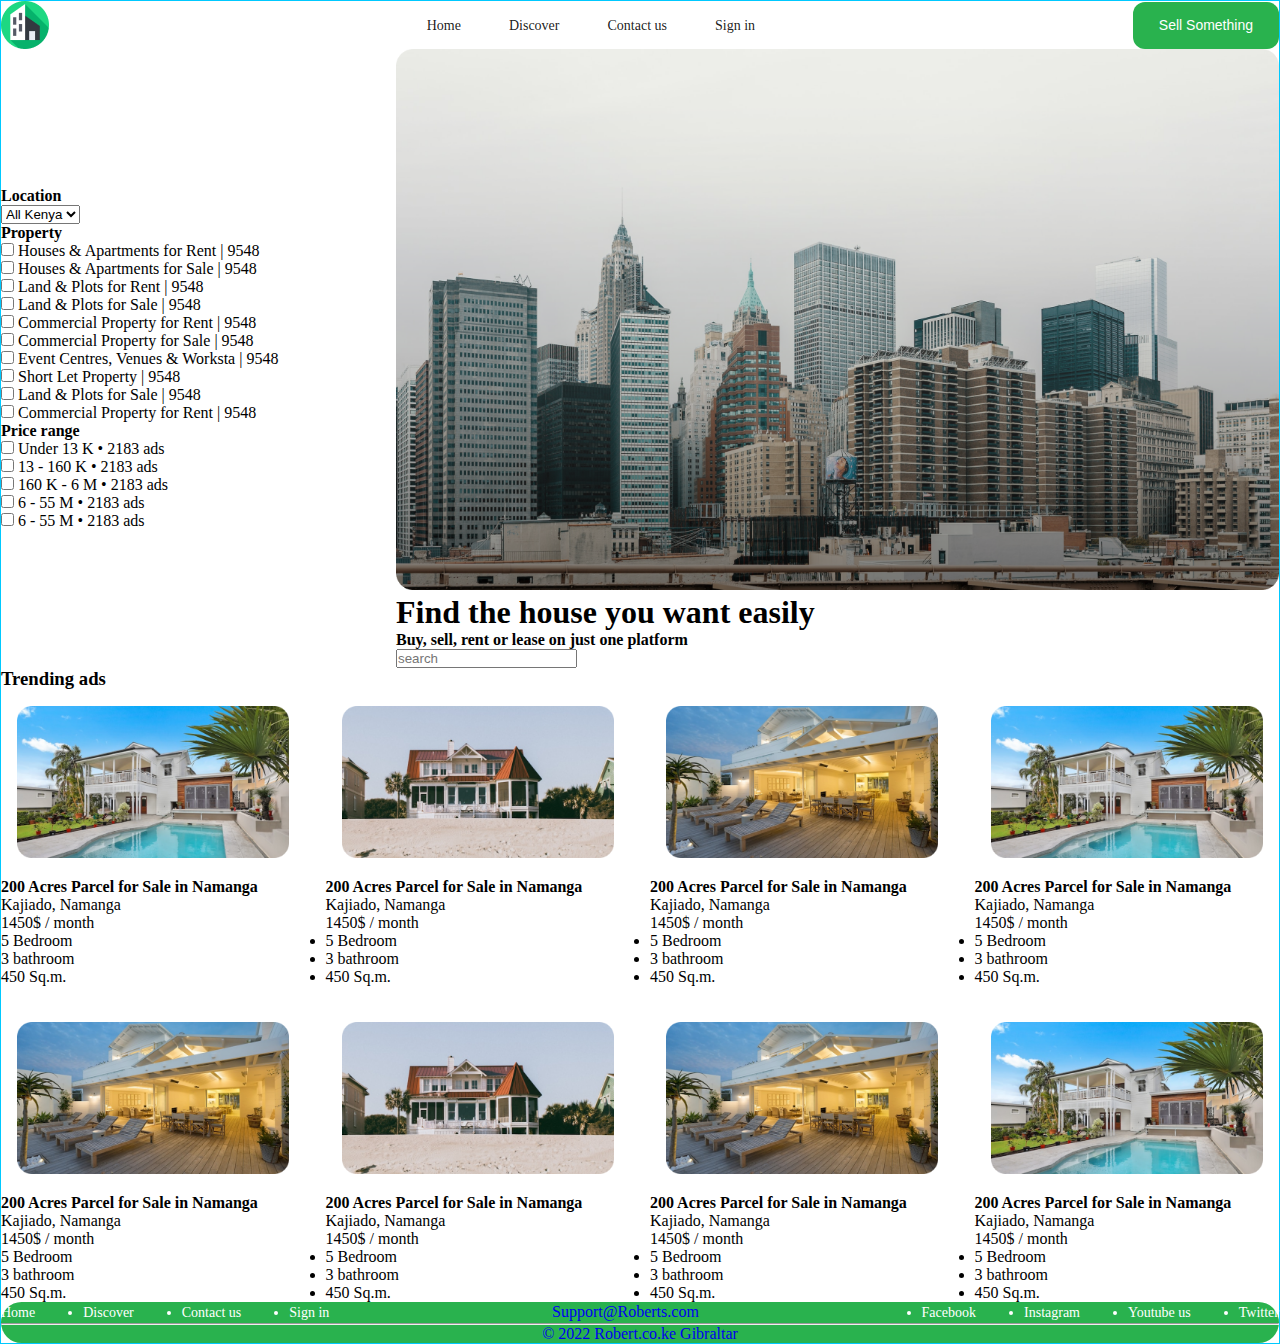
==== index.html @ 29a5bf80 "add footer css styles" ====
<!DOCTYPE html>
<html>
<head>
	<meta charset="utf-8">
	<meta name="viewport" content="width=device-width, initial-scale=1">
	<title> Exam1 </title>
	<link rel="stylesheet" type="text/css" href="assets/css/style.css">
</head>



<body>
	<div class="container">


		<div class="north">
			<header class="head">
				<div class="carlson">
					<img src="assets/images/apartment (1) 1.png" alt="hs logo">
					<nav>
						<ul class="navbar-ul">
							<li>Home</li>
							<li>Discover</li>
							<li>Contact us</li>
							<li>Sign in</li>
						</ul>
					</nav>
					<button type="submit">Sell Something</button>
				</div>				
			</header>
		</div>


		<section class="sector">
			<div class="western">
				<form class="form-elements">
					<div>
						<h4>Location</h4>
						<div class="form-row select">
							<select name="Kenya" id="user-Kenya">
								<option value="0" selected disabled>All Kenya</option>
							</select>
						</div>
					</div>
					<div>
						<h4>Property</h4>
						<div class="form-row radio">
							<div>
								<input type="checkbox" id="terms" name="terms"/>
								<label for="terms">Houses & Apartments for Rent | 9548 </label>
							</div>
							<div>
								<input type="checkbox" id="terms" name="terms"/>
								<label for="terms">Houses & Apartments for Sale | 9548 </label>
							</div>
							<div>
								<input type="checkbox" id="terms" name="terms"/>
								<label for="terms">Land & Plots for Rent | 9548 </label>
							</div>
							<div>
								<input type="checkbox" id="terms" name="terms"/>
								<label for="terms">Land & Plots for Sale | 9548 </label>
							</div>
							<div>
								<input type="checkbox" id="terms" name="terms"/>
								<label for="terms">Commercial Property for Rent | 9548 </label>
							</div>
							<div>
								<input type="checkbox" id="terms" name="terms"/>
								<label for="terms">Commercial Property for Sale | 9548 </label>
							</div>
							<div>
								<input type="checkbox" id="terms" name="terms"/>
								<label for="terms">Event Centres, Venues & Worksta | 9548 </label>
							</div>
							<div>
								<input type="checkbox" id="terms" name="terms"/>
								<label for="terms">Short Let Property | 9548 </label>
							</div>
							<div>
								<input type="checkbox" id="terms" name="terms"/>
								<label for="terms">Land & Plots for Sale | 9548 </label>
							</div>
							<div>
								<input type="checkbox" id="terms" name="terms"/>
								<label for="terms">Commercial Property for Rent | 9548 </label>
							</div>
						</div>
					</div>

					<div>
						<h4>Price range</h4>
						<div class="form-row radio">
							<div>
								<input type="checkbox" id="conditions" name="conditions"/>
								<label for="conditions">Under 13 K • 2183 ads </label>
							</div>
							<div>
								<input type="checkbox" id="conditions" name="conditions"/>
								<label for="conditions">13 - 160 K • 2183 ads </label>
							</div>
							<div>
								<input type="checkbox" id="conditions" name="conditions"/>
								<label for="conditions">160 K - 6 M • 2183 ads </label>
							</div>
							<div>
								<input type="checkbox" id="conditions" name="conditions"/>
								<label for="conditions">6 - 55 M • 2183 ads </label>
							</div>
							<div>
								<input type="checkbox" id="conditions" name="conditions"/>
								<label for="conditions">6 - 55 M • 2183 ads </label>
							</div>
						</div>
					</div>
				</form>
			</div>
			<div class="eastern">
				<img src="assets/images/Rectangle 400.png" alt="city">
				<h1>Find the house you want easily</h1>
				<h4>Buy, sell, rent or lease on just one platform</h4>
				<div>
					<form class="form-search">
						<input type="search" id="query" name="q" placeholder="search">
					</form>
				</div>
			</div>
		</section>			


		
		<section class="sectorium">
			<div>
				<div>
					<h3>Trending ads</h3>
				</div>
				<div class="parent">
					<article>
						<img class="tora" src="assets/images/Rectangle 541.png" alt="pool">
						<h4>200 Acres Parcel for Sale in Namanga</h4>
						<p>Kajiado, Namanga</p>
						<p>1450$ / month</p>
						<div>
							<li>5 Bedroom</li>
							<li>3 bathroom</li>
							<li>450 Sq.m.</li>
						</div>
					</article>
					<article>
						<img class="tora" src="assets/images/Rectangle 425.png" alt="house">
						<h4>200 Acres Parcel for Sale in Namanga</h4>
						<p>Kajiado, Namanga</p>
						<p>1450$ / month</p>
						<div>
							<li>5 Bedroom</li>
							<li>3 bathroom</li>
							<li>450 Sq.m.</li>
						</div>
					</article>
					<article>
						<img class="tora" src="assets/images/Rectangle 431.png" alt="terrace">
						<h4>200 Acres Parcel for Sale in Namanga</h4>
						<p>Kajiado, Namanga</p>
						<p>1450$ / month</p>
						<div>
							<li>5 Bedroom</li>
							<li>3 bathroom</li>
							<li>450 Sq.m.</li>
						</div>
					</article>
					<article>
						<img class="tora" src="assets/images/Rectangle 541.png" alt="pool">
						<h4>200 Acres Parcel for Sale in Namanga</h4>
						<p>Kajiado, Namanga</p>
						<p>1450$ / month</p>
						<div>
							<li>5 Bedroom</li>
							<li>3 bathroom</li>
							<li>450 Sq.m.</li>
						</div>
					</article>
					<article>
						<img class="tora" src="assets/images/Rectangle 431.png" alt="terrace">
						<h4>200 Acres Parcel for Sale in Namanga</h4>
						<p>Kajiado, Namanga</p>
						<p>1450$ / month</p>
						<div>
							<li>5 Bedroom</li>
							<li>3 bathroom</li>
							<li>450 Sq.m.</li>
						</div>
					</article>
					<article>
						<img class="tora" src="assets/images/Rectangle 425.png" alt="house">
						<h4>200 Acres Parcel for Sale in Namanga</h4>
						<p>Kajiado, Namanga</p>
						<p>1450$ / month</p>
						<div>
							<li>5 Bedroom</li>
							<li>3 bathroom</li>
							<li>450 Sq.m.</li>
						</div>
					</article>
					<article>
						<img class="tora" src="assets/images/Rectangle 431.png" alt="terrace">
						<h4>200 Acres Parcel for Sale in Namanga</h4>
						<p>Kajiado, Namanga</p>
						<p>1450$ / month</p>
						<div>
							<li>5 Bedroom</li>
							<li>3 bathroom</li>
							<li>450 Sq.m.</li>
						</div>
					</article>
					<article>
						<img class="tora" src="assets/images/Rectangle 541.png" alt="pool">
						<h4>200 Acres Parcel for Sale in Namanga</h4>
						<p>Kajiado, Namanga</p>
						<p>1450$ / month</p>
						<div>
							<li>5 Bedroom</li>
							<li>3 bathroom</li>
							<li>450 Sq.m.</li>
						</div>
					</article>
				</div>
			</div>
		</section>			
		


		<footer class="foot">
			<div class="foot-top">
				<div class="south">
					<div>
						<nav class="navbar-end">
							<li>Home</li>
							<li>Discover</li>
							<li>Contact us</li>
							<li>Sign in</li>
						</nav>
					</div>
					<div>
						<a class="mail" href="mailto:someone@yoursite.com">Support@Roberts.com</a>
					</div>
					<div>
						<nav class="navbar-end">
							<li>Facebook</li>
							<li>Instagram</li>
							<li>Youtube us</li>
							<li>Twitter</li>
						</nav>
					</div>
				</div>
				<hr class="line">
				<div class="foot-end">
					<a class="mail" href="mailto:someone@yoursite.com">© 2022 Robert.co.ke Gibraltar</a>
				</div>
			</div>
		</footer>

		
	</div>
</body>

</html>
---- assets/css/style.css ----
*{
    margin: 0;
    padding: 0;
    box-sizing: border-box;
}

a {
    text-decoration: none;
}
ul {
    list-style: none;
}
img {
    max-width: 100%;
}


.container {
    display: flex;
    flex-wrap: wrap;
    margin: auto;
    max-width: 1920px;
    width: 100%;
    border: 1px solid #00C9FF ;
}
.north {
    max-width: 1642px;
    width: 100%;
    margin: auto;
}
.carlson {
    display: flex;
    justify-content: space-between;
    align-items: center;
}
.navbar-ul {
    display: flex;
    gap: 48px;
    color: #000000E5;
    align-items: center;
    font-size: 14px;
    letter-spacing: 0px;
    line-height: 21px;
}
button {
    background-color: #29B24E;;
    color: #FFFFFF;
    font-size: 14px;
    letter-spacing: 0px;
    line-height: 21px;
    padding-top:13px;
    padding-bottom: 13px;
    padding-left: 26px;
    padding-right: 26px;
    border-radius: 12px;
    border: none;
}


.sector {
    display: flex;
    max-width: 1642px;
    width: 100%;
    margin: auto;
}
.western {
    max-width: 395px;
    width: 100%;
    margin: auto;
}
.eastern {
    max-width: 1227px;
    width: 100%;
    margin: auto;
}


.sectorium {
    max-width: 1642px;
    width: 100%;
    margin: auto;
}
.parent {
    display: grid;
    grid-template-columns: 1fr 1fr 1fr 1fr;
    gap: 20px;
}
.tora {
    margin: auto;
    padding: 16px 16px;
}









.foot {
    max-width: 1920px;
    width: 100%;
    margin: auto;
    background-color: #29B24E;
    border-radius: 25px;
}
.foot-top {
    max-width: 1642px;
    width: 100%;
    margin: auto;
}
.south {
    display: flex;
    justify-content: space-between;
    align-items: center;
    max-width: 1642px;
    width: 100%;
}
.navbar-end {
    display: flex;
    gap: 48px;
    color: #FFFFFF;
    align-items: center;
    font-size: 14px;
    letter-spacing: 0px;
    line-height: 21px;
}
.line {
    align-items: center;
    max-width: 1642px;
    width: 100%;
}
.foot-end {
    display: flex;
    justify-content: center;
    align-items: center;
    max-width: 1642px;
    width: 100%;
}
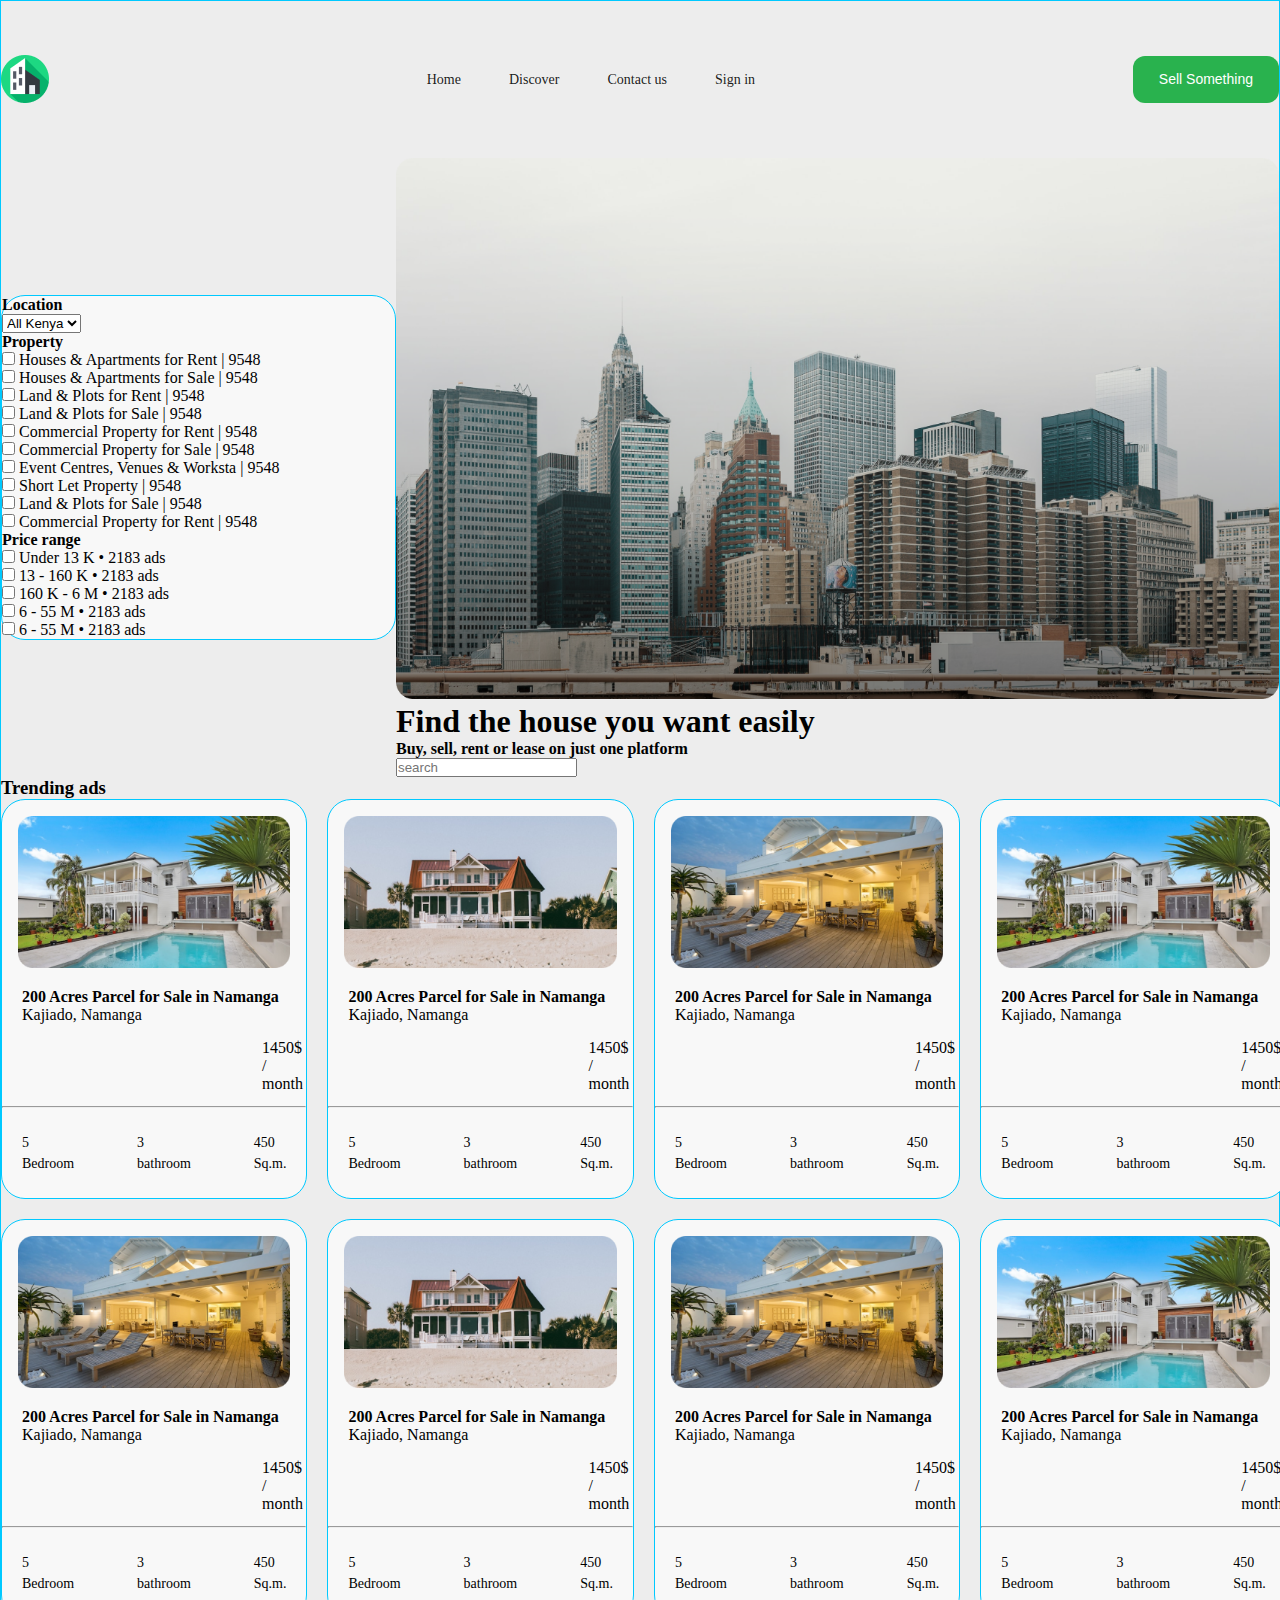
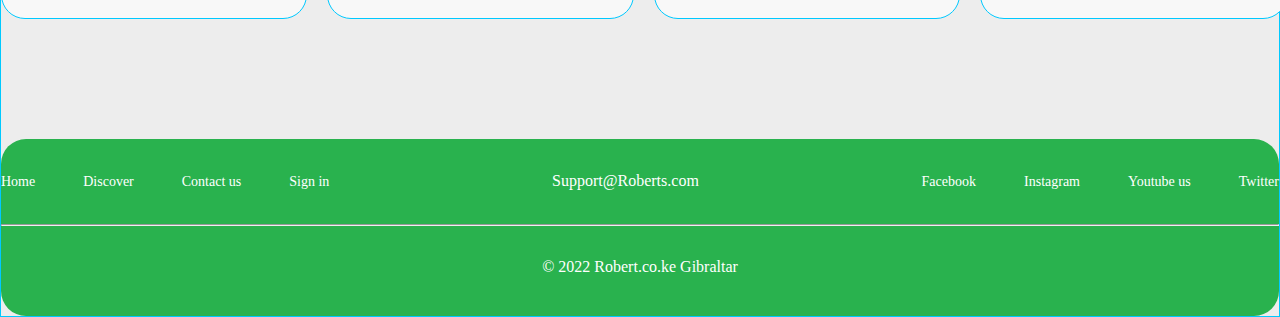
==== commit 2d8ee5fa: "add articles styles" ====
--- a/index.html
+++ b/index.html
@@ -135,92 +135,116 @@
 					<h3>Trending ads</h3>
 				</div>
 				<div class="parent">
-					<article>
+					<article class="stend">
 						<img class="tora" src="assets/images/Rectangle 541.png" alt="pool">
-						<h4>200 Acres Parcel for Sale in Namanga</h4>
-						<p>Kajiado, Namanga</p>
-						<p>1450$ / month</p>
-						<div>
-							<li>5 Bedroom</li>
-							<li>3 bathroom</li>
-							<li>450 Sq.m.</li>
-						</div>
-					</article>
-					<article>
+						<h4 class="ctnamanga">200 Acres Parcel for Sale in Namanga</h4>
+						<p class="ctKajiado">Kajiado, Namanga</p>
+						<p class="price">1450$ / month</p>
+						<hr>
+						<div class="lacon">
+							<ul class="describe">
+								<li>5 Bedroom</li>
+								<li>3 bathroom</li>
+								<li>450 Sq.m.</li>
+							</ul>
+						</div>
+					</article>
+					<article class="stend">
 						<img class="tora" src="assets/images/Rectangle 425.png" alt="house">
-						<h4>200 Acres Parcel for Sale in Namanga</h4>
-						<p>Kajiado, Namanga</p>
-						<p>1450$ / month</p>
-						<div>
-							<li>5 Bedroom</li>
-							<li>3 bathroom</li>
-							<li>450 Sq.m.</li>
-						</div>
-					</article>
-					<article>
+						<h4 class="ctnamanga">200 Acres Parcel for Sale in Namanga</h4>
+						<p class="ctKajiado">Kajiado, Namanga</p>
+						<p class="price">1450$ / month</p>
+						<hr>
+						<div class="lacon">
+							<ul class="describe">
+								<li>5 Bedroom</li>
+								<li>3 bathroom</li>
+								<li>450 Sq.m.</li>
+							</ul>
+						</div>
+					</article>
+					<article class="stend">
 						<img class="tora" src="assets/images/Rectangle 431.png" alt="terrace">
-						<h4>200 Acres Parcel for Sale in Namanga</h4>
-						<p>Kajiado, Namanga</p>
-						<p>1450$ / month</p>
-						<div>
-							<li>5 Bedroom</li>
-							<li>3 bathroom</li>
-							<li>450 Sq.m.</li>
-						</div>
-					</article>
-					<article>
+						<h4 class="ctnamanga">200 Acres Parcel for Sale in Namanga</h4>
+						<p class="ctKajiado">Kajiado, Namanga</p>
+						<p class="price">1450$ / month</p>
+						<hr>
+						<div class="lacon">
+							<ul class="describe">
+								<li>5 Bedroom</li>
+								<li>3 bathroom</li>
+								<li>450 Sq.m.</li>
+							</ul>
+						</div>
+					</article>
+					<article class="stend">
 						<img class="tora" src="assets/images/Rectangle 541.png" alt="pool">
-						<h4>200 Acres Parcel for Sale in Namanga</h4>
-						<p>Kajiado, Namanga</p>
-						<p>1450$ / month</p>
-						<div>
-							<li>5 Bedroom</li>
-							<li>3 bathroom</li>
-							<li>450 Sq.m.</li>
-						</div>
-					</article>
-					<article>
+						<h4 class="ctnamanga">200 Acres Parcel for Sale in Namanga</h4>
+						<p class="ctKajiado">Kajiado, Namanga</p>
+						<p class="price">1450$ / month</p>
+						<hr>
+						<div class="lacon">
+							<ul class="describe">
+								<li>5 Bedroom</li>
+								<li>3 bathroom</li>
+								<li>450 Sq.m.</li>
+							</ul>
+						</div>
+					</article>
+					<article class="stend">
 						<img class="tora" src="assets/images/Rectangle 431.png" alt="terrace">
-						<h4>200 Acres Parcel for Sale in Namanga</h4>
-						<p>Kajiado, Namanga</p>
-						<p>1450$ / month</p>
-						<div>
-							<li>5 Bedroom</li>
-							<li>3 bathroom</li>
-							<li>450 Sq.m.</li>
-						</div>
-					</article>
-					<article>
+						<h4 class="ctnamanga">200 Acres Parcel for Sale in Namanga</h4>
+						<p class="ctKajiado">Kajiado, Namanga</p>
+						<p class="price">1450$ / month</p>
+						<hr>
+						<div class="lacon">
+							<ul class="describe">
+								<li>5 Bedroom</li>
+								<li>3 bathroom</li>
+								<li>450 Sq.m.</li>
+							</ul>
+						</div>
+					</article>
+					<article class="stend">
 						<img class="tora" src="assets/images/Rectangle 425.png" alt="house">
-						<h4>200 Acres Parcel for Sale in Namanga</h4>
-						<p>Kajiado, Namanga</p>
-						<p>1450$ / month</p>
-						<div>
-							<li>5 Bedroom</li>
-							<li>3 bathroom</li>
-							<li>450 Sq.m.</li>
-						</div>
-					</article>
-					<article>
+						<h4 class="ctnamanga">200 Acres Parcel for Sale in Namanga</h4>
+						<p class="ctKajiado">Kajiado, Namanga</p>
+						<p class="price">1450$ / month</p>
+						<hr>
+						<div class="lacon">
+							<ul class="describe">
+								<li>5 Bedroom</li>
+								<li>3 bathroom</li>
+								<li>450 Sq.m.</li>
+							</ul>
+						</div>
+					</article>
+					<article class="stend">
 						<img class="tora" src="assets/images/Rectangle 431.png" alt="terrace">
-						<h4>200 Acres Parcel for Sale in Namanga</h4>
-						<p>Kajiado, Namanga</p>
-						<p>1450$ / month</p>
-						<div>
-							<li>5 Bedroom</li>
-							<li>3 bathroom</li>
-							<li>450 Sq.m.</li>
-						</div>
-					</article>
-					<article>
+						<h4 class="ctnamanga">200 Acres Parcel for Sale in Namanga</h4>
+						<p class="ctKajiado">Kajiado, Namanga</p>
+						<p class="price">1450$ / month</p>
+						<hr>
+						<div class="lacon">
+							<ul class="describe">
+								<li>5 Bedroom</li>
+								<li>3 bathroom</li>
+								<li>450 Sq.m.</li>
+							</ul>
+						</div>
+					</article>
+					<article class="stend">
 						<img class="tora" src="assets/images/Rectangle 541.png" alt="pool">
-						<h4>200 Acres Parcel for Sale in Namanga</h4>
-						<p>Kajiado, Namanga</p>
-						<p>1450$ / month</p>
-						<div>
-							<li>5 Bedroom</li>
-							<li>3 bathroom</li>
-							<li>450 Sq.m.</li>
+						<h4 class="ctnamanga">200 Acres Parcel for Sale in Namanga</h4>
+						<p class="ctKajiado">Kajiado, Namanga</p>
+						<p class="price">1450$ / month</p>
+						<hr>
+						<div class="lacon">
+							<ul class="describe">
+								<li>5 Bedroom</li>
+								<li>3 bathroom</li>
+								<li>450 Sq.m.</li>
+							</ul>
 						</div>
 					</article>
 				</div>
@@ -233,22 +257,26 @@
 			<div class="foot-top">
 				<div class="south">
 					<div>
-						<nav class="navbar-end">
-							<li>Home</li>
-							<li>Discover</li>
-							<li>Contact us</li>
-							<li>Sign in</li>
+						<nav>
+							<ul class="navbar-end">
+								<li>Home</li>
+								<li>Discover</li>
+								<li>Contact us</li>
+								<li>Sign in</li>
+							</ul>
 						</nav>
 					</div>
 					<div>
 						<a class="mail" href="mailto:someone@yoursite.com">Support@Roberts.com</a>
 					</div>
 					<div>
-						<nav class="navbar-end">
-							<li>Facebook</li>
-							<li>Instagram</li>
-							<li>Youtube us</li>
-							<li>Twitter</li>
+						<nav>
+							<ul class="navbar-end">
+								<li>Facebook</li>
+								<li>Instagram</li>
+								<li>Youtube us</li>
+								<li>Twitter</li>
+							</ul>
 						</nav>
 					</div>
 				</div>
--- a/assets/css/style.css
+++ b/assets/css/style.css
@@ -22,11 +22,14 @@
     max-width: 1920px;
     width: 100%;
     border: 1px solid #00C9FF ;
+    background-color: #C2C2C24D;
 }
 .north {
     max-width: 1642px;
     width: 100%;
     margin: auto;
+    margin-top: 54px;
+    margin-bottom: 55px;
 }
 .carlson {
     display: flex;
@@ -67,6 +70,9 @@
     max-width: 395px;
     width: 100%;
     margin: auto;
+    background-color: #F8F8F8;
+    border: 1px solid #00C9FF;
+    border-radius: 24px;
 }
 .eastern {
     max-width: 1227px;
@@ -80,6 +86,11 @@
     width: 100%;
     margin: auto;
 }
+.stend {
+    border: 1px solid #00C9FF ;
+    background-color: #F8F8F8;
+    border-radius: 24px;
+}
 .parent {
     display: grid;
     grid-template-columns: 1fr 1fr 1fr 1fr;
@@ -88,6 +99,34 @@
 .tora {
     margin: auto;
     padding: 16px 16px;
+}
+.ctnamanga {
+    margin-left: 20px;
+}
+.ctKajiado {
+    margin-left: 20px;
+}
+.price {
+    margin-top: 15px;
+    margin-bottom: 13px;
+    margin-left: 260px;    
+}
+.lacon {
+    max-width: 363px;
+    padding-right: 20px;
+    padding-left: 20px;
+    margin-top: 24px;
+    margin-bottom: 24px;
+}
+.describe {
+    display: flex;
+    gap: 63px;
+    color: #000000;
+    justify-content: space-between;
+    align-items: center;
+    font-size: 14px;
+    letter-spacing: 0px;
+    line-height: 21px;
 }
 
 
@@ -104,6 +143,7 @@
     margin: auto;
     background-color: #29B24E;
     border-radius: 25px;
+    margin-top: 120px;
 }
 .foot-top {
     max-width: 1642px;
@@ -116,6 +156,8 @@
     align-items: center;
     max-width: 1642px;
     width: 100%;
+    margin-top: 32px;
+    margin-bottom: 32px;
 }
 .navbar-end {
     display: flex;
@@ -137,4 +179,9 @@
     align-items: center;
     max-width: 1642px;
     width: 100%;
+    margin-top: 32px;
+    margin-bottom: 40px;
+}
+.mail {
+    color: #FFFFFF;
 }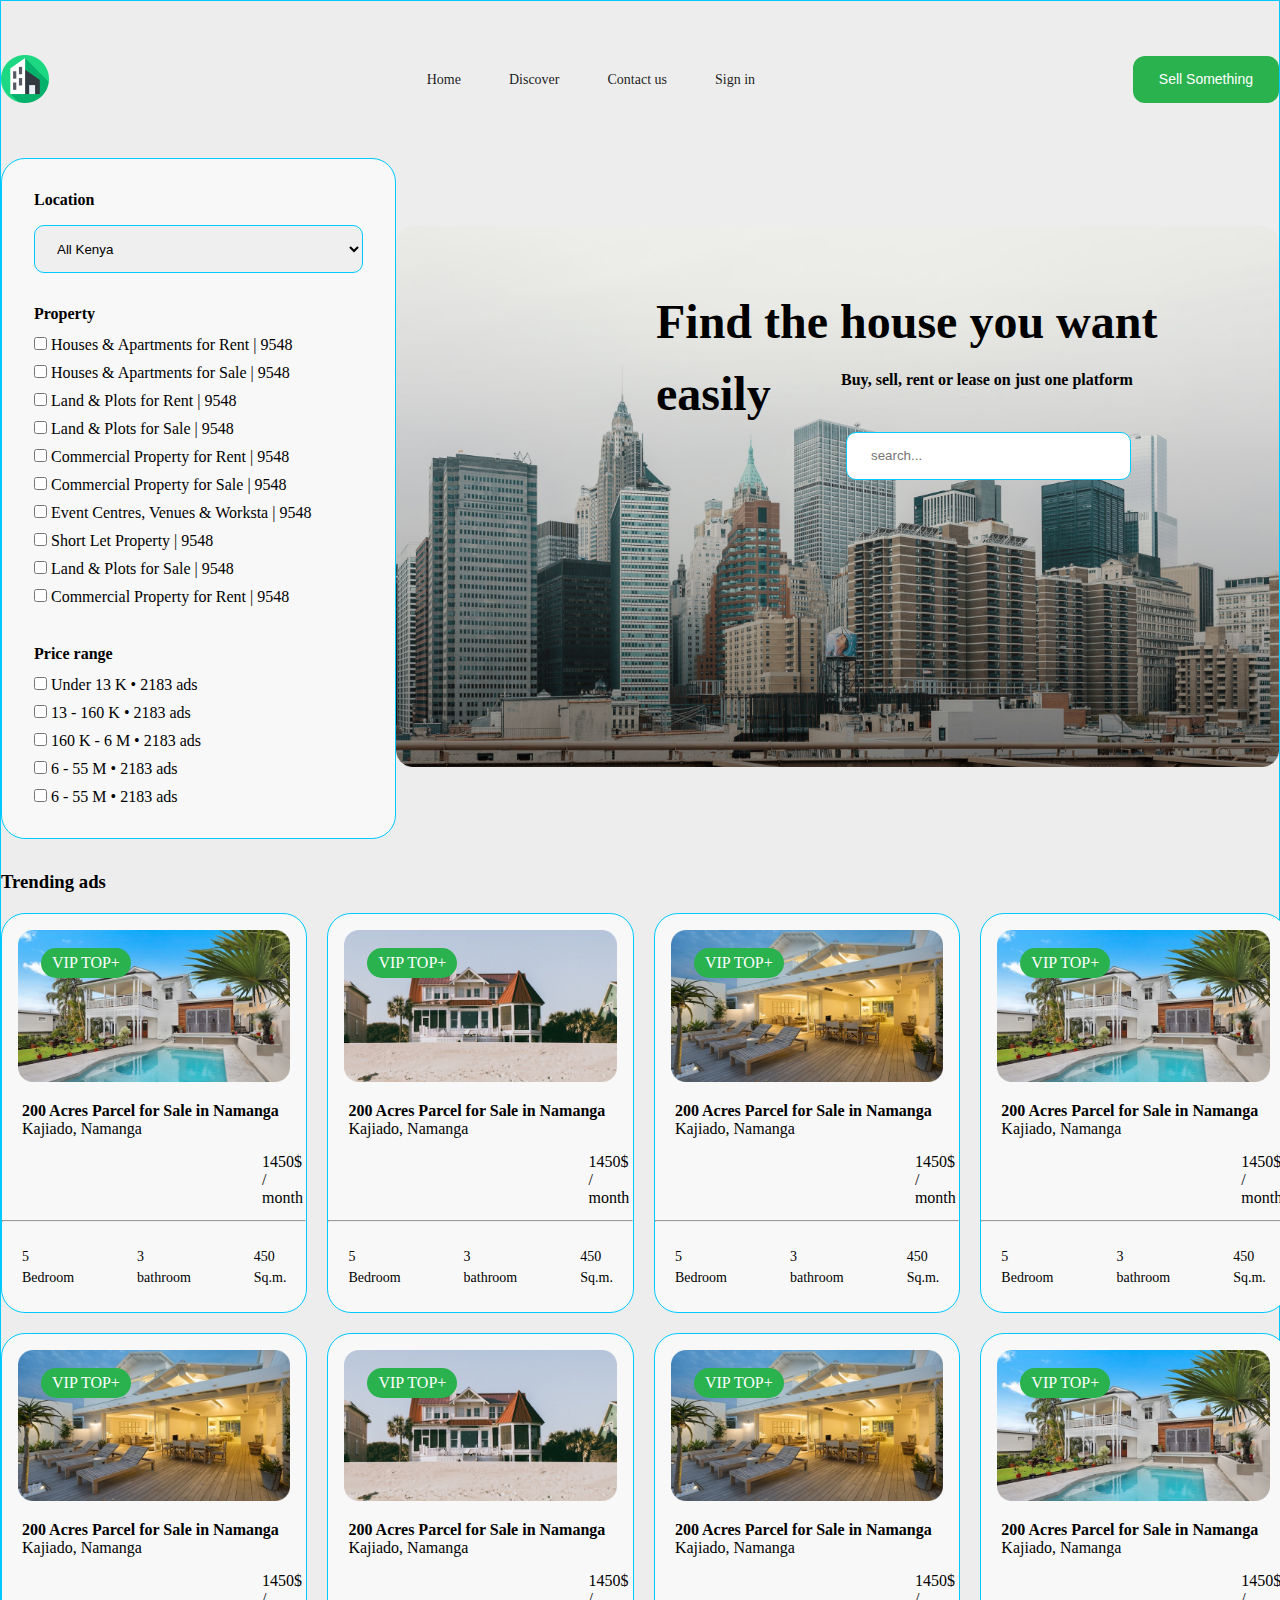
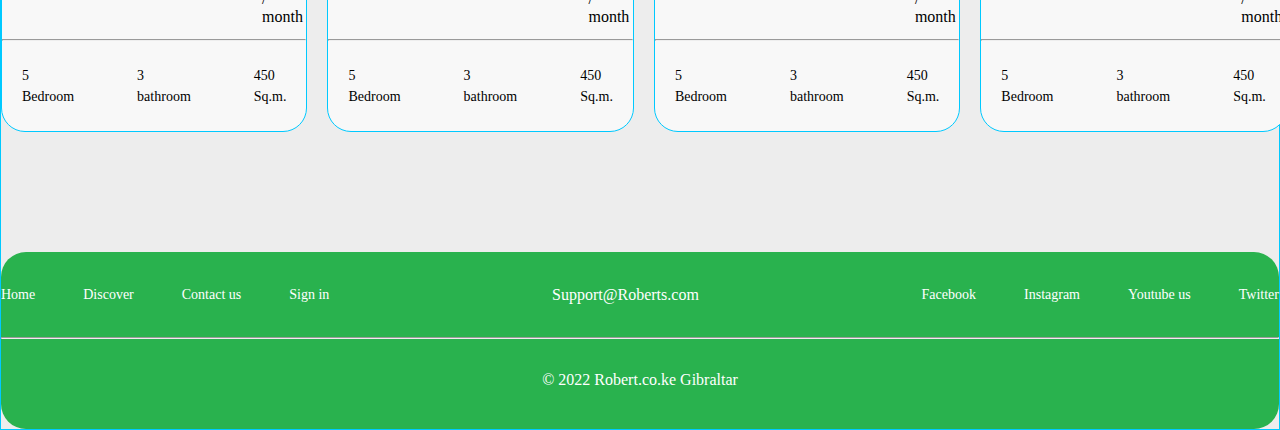
==== commit d4a16bcf: "add position relative and absolute styles in the sections" ====
--- a/index.html
+++ b/index.html
@@ -35,7 +35,7 @@
 			<div class="western">
 				<form class="form-elements">
 					<div>
-						<h4>Location</h4>
+						<h4 class="place">Location</h4>
 						<div class="form-row select">
 							<select name="Kenya" id="user-Kenya">
 								<option value="0" selected disabled>All Kenya</option>
@@ -43,7 +43,7 @@
 						</div>
 					</div>
 					<div>
-						<h4>Property</h4>
+						<h4 class="proper">Property</h4>
 						<div class="form-row radio">
 							<div>
 								<input type="checkbox" id="terms" name="terms"/>
@@ -89,7 +89,7 @@
 					</div>
 
 					<div>
-						<h4>Price range</h4>
+						<h4 class="prrange">Price range</h4>
 						<div class="form-row radio">
 							<div>
 								<input type="checkbox" id="conditions" name="conditions"/>
@@ -119,9 +119,9 @@
 				<img src="assets/images/Rectangle 400.png" alt="city">
 				<h1>Find the house you want easily</h1>
 				<h4>Buy, sell, rent or lease on just one platform</h4>
-				<div>
+				<div class="searcher">
 					<form class="form-search">
-						<input type="search" id="query" name="q" placeholder="search">
+						<input type="search" id="query" name="q" placeholder="search...">
 					</form>
 				</div>
 			</div>
@@ -132,7 +132,7 @@
 		<section class="sectorium">
 			<div>
 				<div>
-					<h3>Trending ads</h3>
+					<h3 class="trendiol">Trending ads</h3>
 				</div>
 				<div class="parent">
 					<article class="stend">
@@ -140,6 +140,7 @@
 						<h4 class="ctnamanga">200 Acres Parcel for Sale in Namanga</h4>
 						<p class="ctKajiado">Kajiado, Namanga</p>
 						<p class="price">1450$ / month</p>
+						<p class="vip">VIP TOP+</p>
 						<hr>
 						<div class="lacon">
 							<ul class="describe">
@@ -154,6 +155,7 @@
 						<h4 class="ctnamanga">200 Acres Parcel for Sale in Namanga</h4>
 						<p class="ctKajiado">Kajiado, Namanga</p>
 						<p class="price">1450$ / month</p>
+						<p class="vip">VIP TOP+</p>
 						<hr>
 						<div class="lacon">
 							<ul class="describe">
@@ -168,6 +170,7 @@
 						<h4 class="ctnamanga">200 Acres Parcel for Sale in Namanga</h4>
 						<p class="ctKajiado">Kajiado, Namanga</p>
 						<p class="price">1450$ / month</p>
+						<p class="vip">VIP TOP+</p>
 						<hr>
 						<div class="lacon">
 							<ul class="describe">
@@ -182,6 +185,7 @@
 						<h4 class="ctnamanga">200 Acres Parcel for Sale in Namanga</h4>
 						<p class="ctKajiado">Kajiado, Namanga</p>
 						<p class="price">1450$ / month</p>
+						<p class="vip">VIP TOP+</p>
 						<hr>
 						<div class="lacon">
 							<ul class="describe">
@@ -196,6 +200,7 @@
 						<h4 class="ctnamanga">200 Acres Parcel for Sale in Namanga</h4>
 						<p class="ctKajiado">Kajiado, Namanga</p>
 						<p class="price">1450$ / month</p>
+						<p class="vip">VIP TOP+</p>
 						<hr>
 						<div class="lacon">
 							<ul class="describe">
@@ -210,6 +215,7 @@
 						<h4 class="ctnamanga">200 Acres Parcel for Sale in Namanga</h4>
 						<p class="ctKajiado">Kajiado, Namanga</p>
 						<p class="price">1450$ / month</p>
+						<p class="vip">VIP TOP+</p>
 						<hr>
 						<div class="lacon">
 							<ul class="describe">
@@ -224,6 +230,7 @@
 						<h4 class="ctnamanga">200 Acres Parcel for Sale in Namanga</h4>
 						<p class="ctKajiado">Kajiado, Namanga</p>
 						<p class="price">1450$ / month</p>
+						<p class="vip">VIP TOP+</p>
 						<hr>
 						<div class="lacon">
 							<ul class="describe">
@@ -238,6 +245,7 @@
 						<h4 class="ctnamanga">200 Acres Parcel for Sale in Namanga</h4>
 						<p class="ctKajiado">Kajiado, Namanga</p>
 						<p class="price">1450$ / month</p>
+						<p class="vip">VIP TOP+</p>
 						<hr>
 						<div class="lacon">
 							<ul class="describe">
--- a/assets/css/style.css
+++ b/assets/css/style.css
@@ -73,23 +73,81 @@
     background-color: #F8F8F8;
     border: 1px solid #00C9FF;
     border-radius: 24px;
+    padding: 32px 32px;
+}
+.place {
+    margin-bottom: 16px;
+}
+.proper {
+    margin-bottom: 13px;
+}
+select {
+    max-width: 331px;
+    height: 48px;
+    border: 1px solid #00C9FF;
+    border-radius: 10px;
+    margin-bottom: 32px;
+    padding-left: 18px;
+}
+.form-row, .radio{
+    display: flex;
+    flex-direction: column;
+    gap: 10px;
+}
+.prrange {
+    margin-top: 39px;
+    margin-bottom: 13px;
 }
 .eastern {
     max-width: 1227px;
     width: 100%;
     margin: auto;
-}
-
+    position: relative;
+}
+.eastern h1 {
+    position: absolute;
+    top: 60px;
+    left: 260px;
+    font-size: 48px;
+    letter-spacing: 0px;
+    line-height: 72px;
+}
+.eastern h4 {
+    position: absolute;
+    top: 142px;
+    left: 445px;
+    font-size: 16px;
+    letter-spacing: 0px;
+    line-height: 24px;
+}
+.searcher {
+    position: absolute;
+    top: 206px;
+    left: 450px;
+    width: 285px;
+}
+.form-search input {
+    width: 100%;
+    height: 48px;
+    border: 1px solid #00C9FF;
+    border-radius: 10px;
+    padding-left: 24px;
+}
 
 .sectorium {
     max-width: 1642px;
     width: 100%;
     margin: auto;
+}
+.trendiol {
+    margin-top: 32px;
+    margin-bottom: 20px;
 }
 .stend {
     border: 1px solid #00C9FF ;
     background-color: #F8F8F8;
     border-radius: 24px;
+    position: relative;
 }
 .parent {
     display: grid;
@@ -128,6 +186,15 @@
     letter-spacing: 0px;
     line-height: 21px;
 }
+.vip {
+    background-color: #29B24E;
+    border-radius: 15px;
+    position: absolute;
+    color: #FFFFFF;
+    padding: 6px 11px;
+    top: 34px;
+    left: 39px;
+}
 
 
 
@@ -172,6 +239,7 @@
     align-items: center;
     max-width: 1642px;
     width: 100%;
+    color: #D0D0D0;
 }
 .foot-end {
     display: flex;
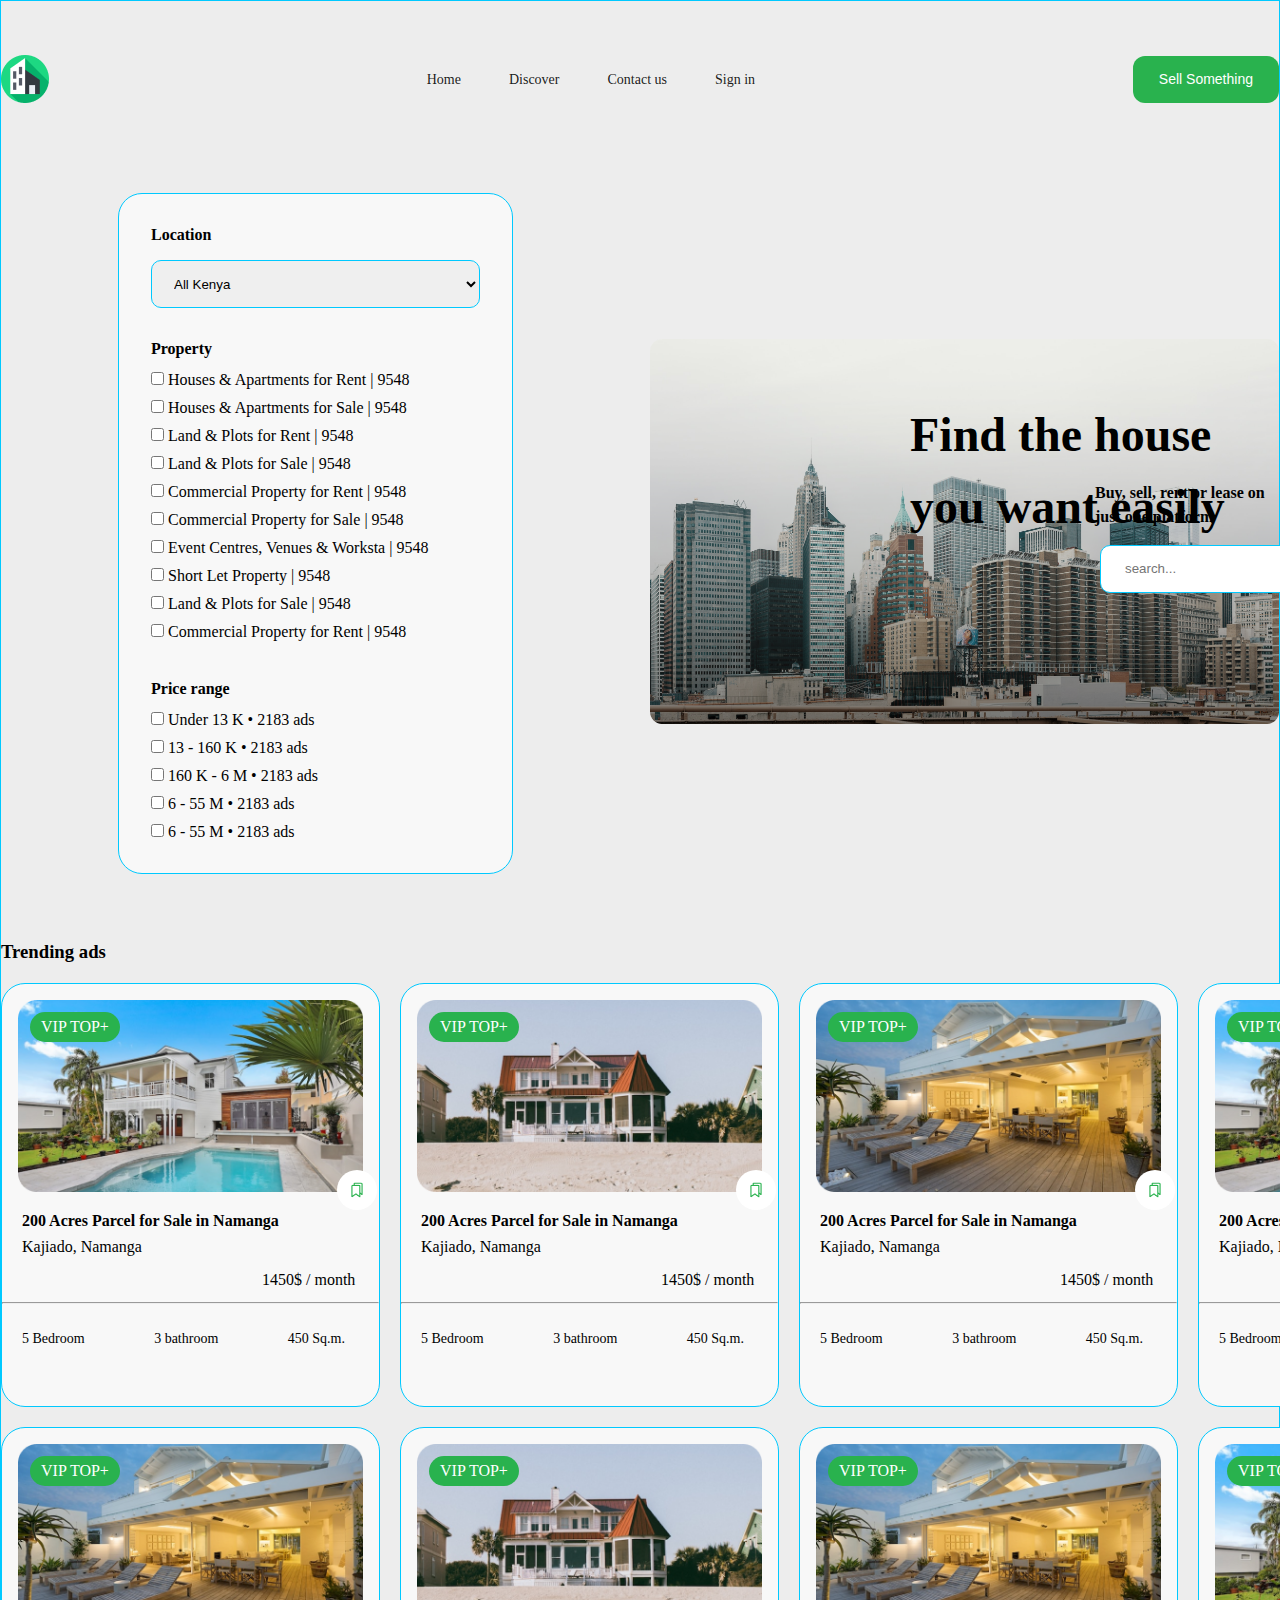
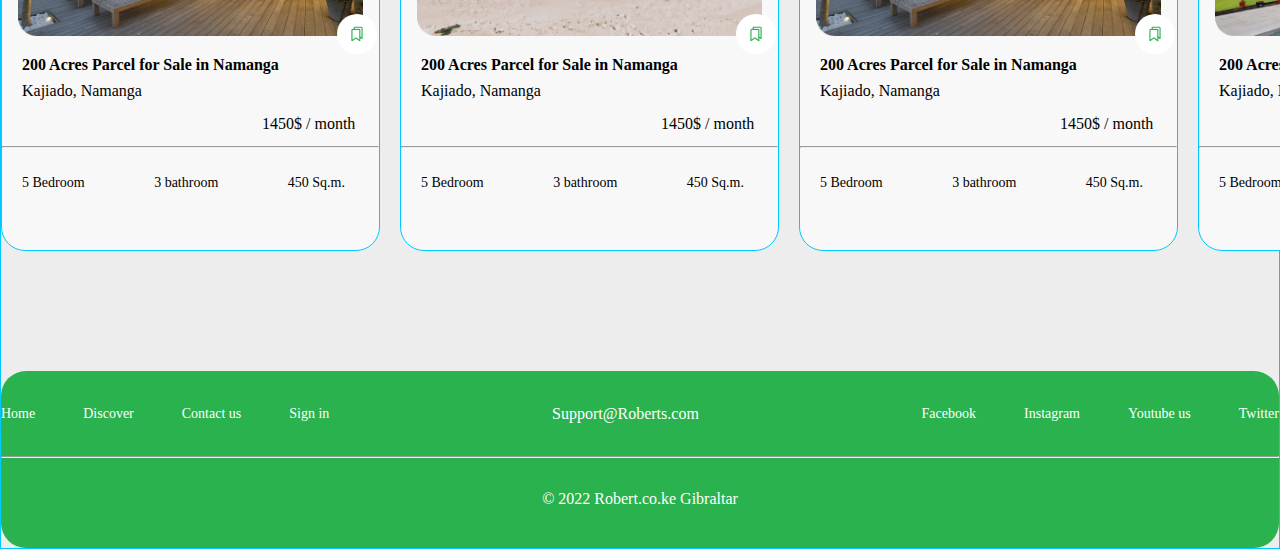
==== commit 3a422a1c: "add section styles" ====
--- a/index.html
+++ b/index.html
@@ -149,6 +149,9 @@
 								<li>450 Sq.m.</li>
 							</ul>
 						</div>
+						<div class="runner">
+							<img class="iframe" src="assets/images/Frame.png">
+						</div>
 					</article>
 					<article class="stend">
 						<img class="tora" src="assets/images/Rectangle 425.png" alt="house">
@@ -164,6 +167,9 @@
 								<li>450 Sq.m.</li>
 							</ul>
 						</div>
+						<div class="runner">
+							<img class="iframe" src="assets/images/Frame.png">
+						</div>
 					</article>
 					<article class="stend">
 						<img class="tora" src="assets/images/Rectangle 431.png" alt="terrace">
@@ -179,6 +185,9 @@
 								<li>450 Sq.m.</li>
 							</ul>
 						</div>
+						<div class="runner">
+							<img class="iframe" src="assets/images/Frame.png">
+						</div>
 					</article>
 					<article class="stend">
 						<img class="tora" src="assets/images/Rectangle 541.png" alt="pool">
@@ -194,6 +203,9 @@
 								<li>450 Sq.m.</li>
 							</ul>
 						</div>
+						<div class="runner">
+							<img class="iframe" src="assets/images/Frame.png">
+						</div>
 					</article>
 					<article class="stend">
 						<img class="tora" src="assets/images/Rectangle 431.png" alt="terrace">
@@ -209,6 +221,9 @@
 								<li>450 Sq.m.</li>
 							</ul>
 						</div>
+						<div class="runner">
+							<img class="iframe" src="assets/images/Frame.png">
+						</div>
 					</article>
 					<article class="stend">
 						<img class="tora" src="assets/images/Rectangle 425.png" alt="house">
@@ -224,6 +239,9 @@
 								<li>450 Sq.m.</li>
 							</ul>
 						</div>
+						<div class="runner">
+							<img class="iframe" src="assets/images/Frame.png">
+						</div>
 					</article>
 					<article class="stend">
 						<img class="tora" src="assets/images/Rectangle 431.png" alt="terrace">
@@ -239,6 +257,9 @@
 								<li>450 Sq.m.</li>
 							</ul>
 						</div>
+						<div class="runner">
+							<img class="iframe" src="assets/images/Frame.png">
+						</div>
 					</article>
 					<article class="stend">
 						<img class="tora" src="assets/images/Rectangle 541.png" alt="pool">
@@ -253,6 +274,9 @@
 								<li>3 bathroom</li>
 								<li>450 Sq.m.</li>
 							</ul>
+						</div>
+						<div class="runner">
+							<img class="iframe" src="assets/images/Frame.png">
 						</div>
 					</article>
 				</div>
--- a/assets/css/style.css
+++ b/assets/css/style.css
@@ -61,10 +61,14 @@
 
 
 .sector {
-    display: flex;
-    max-width: 1642px;
-    width: 100%;
-    margin: auto;
+    display: grid;
+    max-width: 1642px;
+    width: 100%;
+    margin: auto;
+    grid-template-columns: 1fr 1fr;
+    grid-auto-rows: minmax(303px, auto);
+    grid-template-rows: 751px;
+    gap: 20px;
 }
 .western {
     max-width: 395px;
@@ -148,10 +152,13 @@
     background-color: #F8F8F8;
     border-radius: 24px;
     position: relative;
+    max-width: 395px;
 }
 .parent {
     display: grid;
     grid-template-columns: 1fr 1fr 1fr 1fr;
+    grid-auto-rows: minmax(303px, auto);
+    grid-template-rows: 424px 424px;
     gap: 20px;
 }
 .tora {
@@ -163,6 +170,7 @@
 }
 .ctKajiado {
     margin-left: 20px;
+    margin-top: 8px;
 }
 .price {
     margin-top: 15px;
@@ -176,6 +184,17 @@
     margin-top: 24px;
     margin-bottom: 24px;
 }
+.runner {
+    margin-left: 335px;
+    margin-right: 20px;
+    width: 90%;
+    margin-top: -203px;
+}
+.iframe {
+    background-color: #FFFFFF;
+    border-radius: 50%;
+    padding: 11px 11px;
+}
 .describe {
     display: flex;
     gap: 63px;
@@ -192,8 +211,8 @@
     position: absolute;
     color: #FFFFFF;
     padding: 6px 11px;
-    top: 34px;
-    left: 39px;
+    top: 28px;
+    left: 28px;
 }
 
 
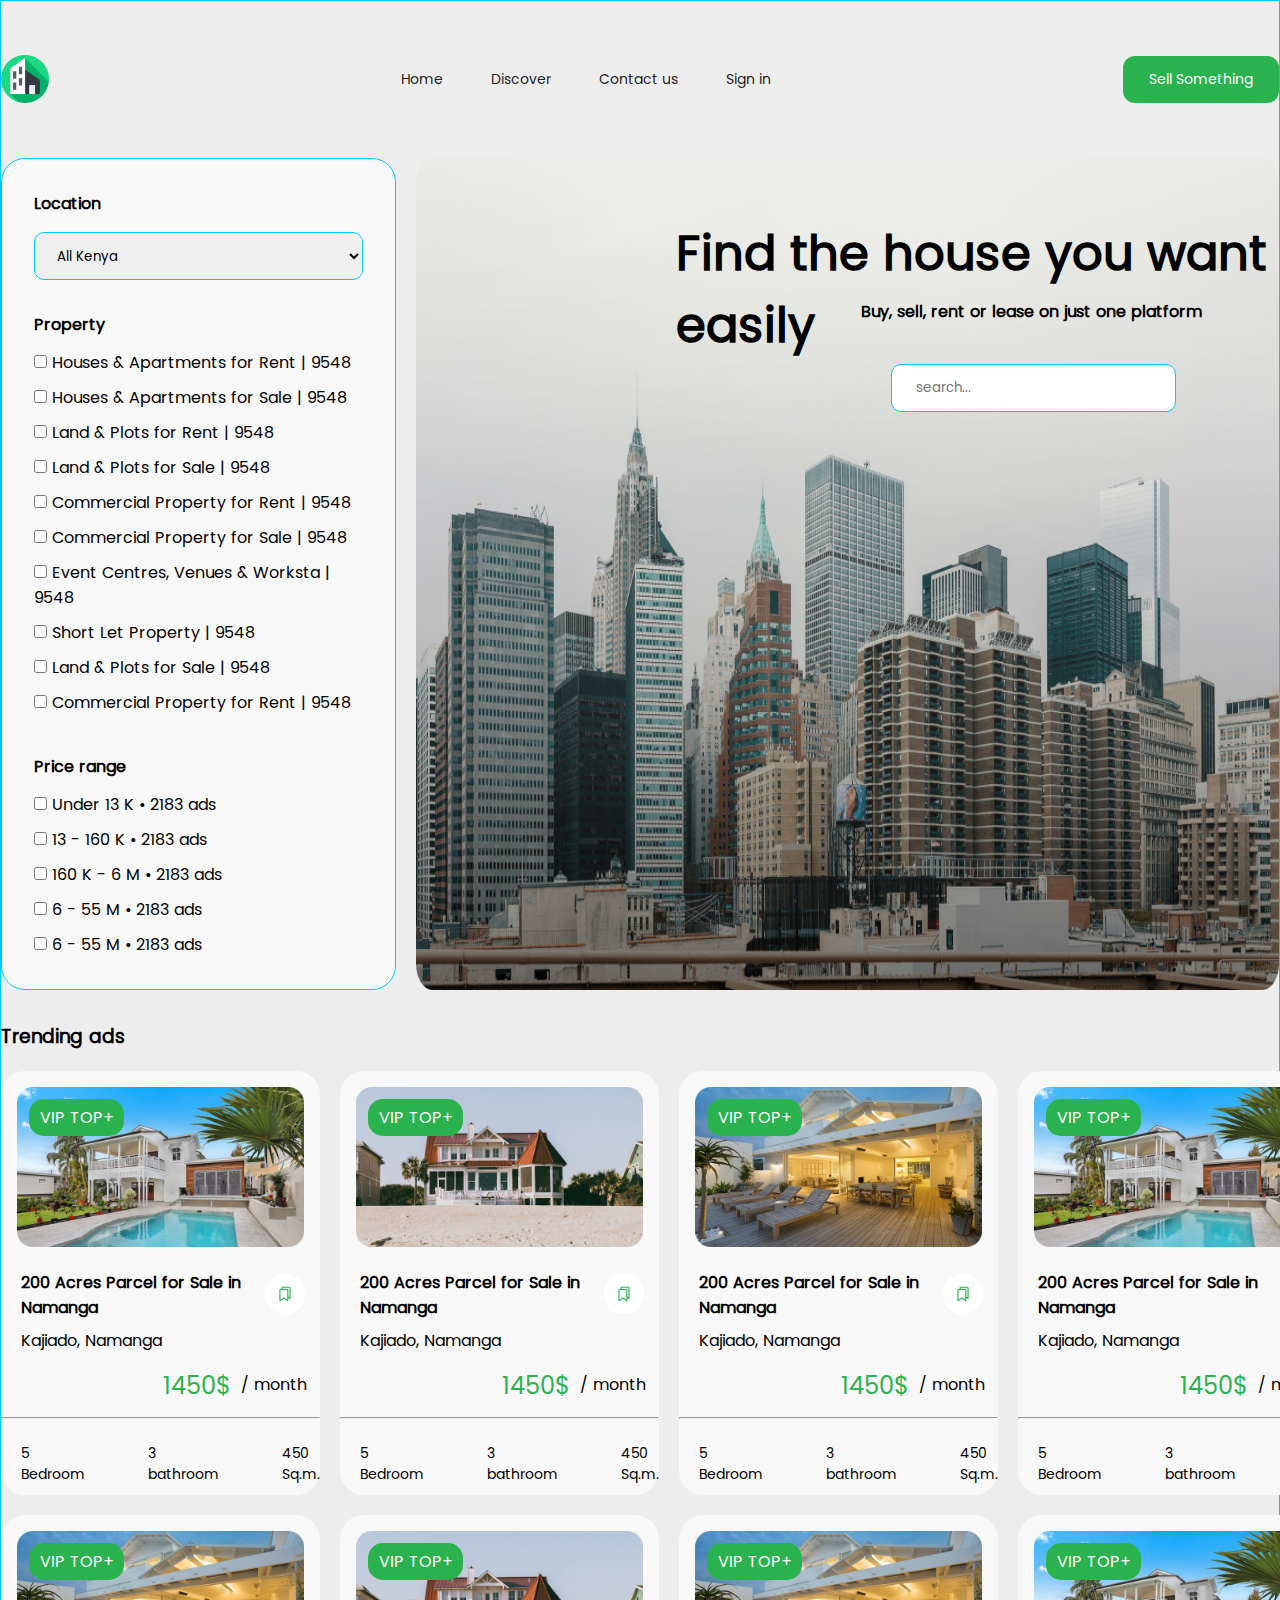
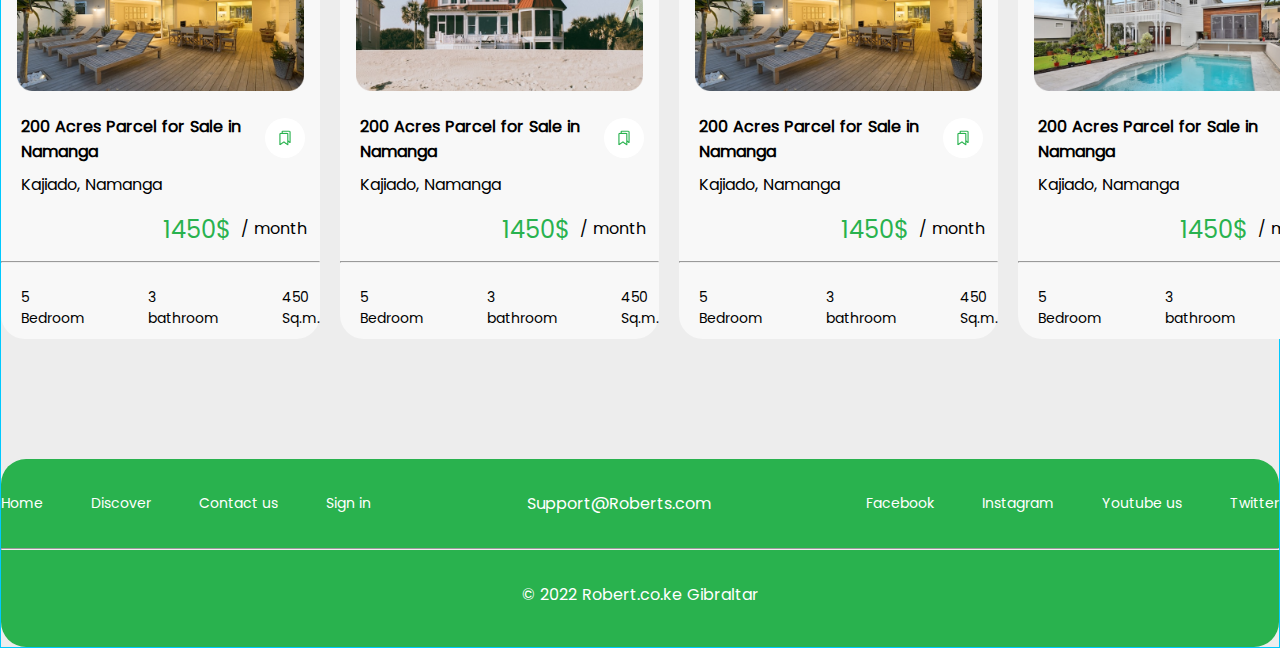
==== commit f48863b4: "add fonts and css styles" ====
--- a/index.html
+++ b/index.html
@@ -116,7 +116,7 @@
 				</form>
 			</div>
 			<div class="eastern">
-				<img src="assets/images/Rectangle 400.png" alt="city">
+				<img class="citizen" src="assets/images/Rectangle 400.png" alt="city">
 				<h1>Find the house you want easily</h1>
 				<h4>Buy, sell, rent or lease on just one platform</h4>
 				<div class="searcher">
@@ -139,7 +139,10 @@
 						<img class="tora" src="assets/images/Rectangle 541.png" alt="pool">
 						<h4 class="ctnamanga">200 Acres Parcel for Sale in Namanga</h4>
 						<p class="ctKajiado">Kajiado, Namanga</p>
-						<p class="price">1450$ / month</p>
+						<div class="tester">
+							<p class="price">1450$</p>
+							<p>/ month</p>
+						</div>
 						<p class="vip">VIP TOP+</p>
 						<hr>
 						<div class="lacon">
@@ -157,7 +160,10 @@
 						<img class="tora" src="assets/images/Rectangle 425.png" alt="house">
 						<h4 class="ctnamanga">200 Acres Parcel for Sale in Namanga</h4>
 						<p class="ctKajiado">Kajiado, Namanga</p>
-						<p class="price">1450$ / month</p>
+						<div class="tester">
+							<p class="price">1450$</p>
+							<p>/ month</p>
+						</div>
 						<p class="vip">VIP TOP+</p>
 						<hr>
 						<div class="lacon">
@@ -175,7 +181,10 @@
 						<img class="tora" src="assets/images/Rectangle 431.png" alt="terrace">
 						<h4 class="ctnamanga">200 Acres Parcel for Sale in Namanga</h4>
 						<p class="ctKajiado">Kajiado, Namanga</p>
-						<p class="price">1450$ / month</p>
+						<div class="tester">
+							<p class="price">1450$</p>
+							<p>/ month</p>
+						</div>
 						<p class="vip">VIP TOP+</p>
 						<hr>
 						<div class="lacon">
@@ -193,7 +202,10 @@
 						<img class="tora" src="assets/images/Rectangle 541.png" alt="pool">
 						<h4 class="ctnamanga">200 Acres Parcel for Sale in Namanga</h4>
 						<p class="ctKajiado">Kajiado, Namanga</p>
-						<p class="price">1450$ / month</p>
+						<div class="tester">
+							<p class="price">1450$</p>
+							<p>/ month</p>
+						</div>
 						<p class="vip">VIP TOP+</p>
 						<hr>
 						<div class="lacon">
@@ -211,7 +223,10 @@
 						<img class="tora" src="assets/images/Rectangle 431.png" alt="terrace">
 						<h4 class="ctnamanga">200 Acres Parcel for Sale in Namanga</h4>
 						<p class="ctKajiado">Kajiado, Namanga</p>
-						<p class="price">1450$ / month</p>
+						<div class="tester">
+							<p class="price">1450$</p>
+							<p>/ month</p>
+						</div>
 						<p class="vip">VIP TOP+</p>
 						<hr>
 						<div class="lacon">
@@ -229,7 +244,10 @@
 						<img class="tora" src="assets/images/Rectangle 425.png" alt="house">
 						<h4 class="ctnamanga">200 Acres Parcel for Sale in Namanga</h4>
 						<p class="ctKajiado">Kajiado, Namanga</p>
-						<p class="price">1450$ / month</p>
+						<div class="tester">
+							<p class="price">1450$</p>
+							<p>/ month</p>
+						</div>
 						<p class="vip">VIP TOP+</p>
 						<hr>
 						<div class="lacon">
@@ -247,7 +265,10 @@
 						<img class="tora" src="assets/images/Rectangle 431.png" alt="terrace">
 						<h4 class="ctnamanga">200 Acres Parcel for Sale in Namanga</h4>
 						<p class="ctKajiado">Kajiado, Namanga</p>
-						<p class="price">1450$ / month</p>
+						<div class="tester">
+							<p class="price">1450$</p>
+							<p>/ month</p>
+						</div>
 						<p class="vip">VIP TOP+</p>
 						<hr>
 						<div class="lacon">
@@ -265,7 +286,10 @@
 						<img class="tora" src="assets/images/Rectangle 541.png" alt="pool">
 						<h4 class="ctnamanga">200 Acres Parcel for Sale in Namanga</h4>
 						<p class="ctKajiado">Kajiado, Namanga</p>
-						<p class="price">1450$ / month</p>
+						<div class="tester">
+							<p class="price">1450$</p>
+							<p>/ month</p>
+						</div>
 						<p class="vip">VIP TOP+</p>
 						<hr>
 						<div class="lacon">
--- a/assets/css/style.css
+++ b/assets/css/style.css
@@ -1,7 +1,10 @@
+@import "fonts.css";
+
 *{
     margin: 0;
     padding: 0;
     box-sizing: border-box;
+    font-family: "poppins";
 }
 
 a {
@@ -44,6 +47,7 @@
     font-size: 14px;
     letter-spacing: 0px;
     line-height: 21px;
+    font-weight: regular;
 }
 button {
     background-color: #29B24E;;
@@ -61,19 +65,19 @@
 
 
 .sector {
-    display: grid;
-    max-width: 1642px;
-    width: 100%;
-    margin: auto;
-    grid-template-columns: 1fr 1fr;
-    grid-auto-rows: minmax(303px, auto);
-    grid-template-rows: 751px;
+    display: flex;
+    max-width: 1642px;
+    width: 100%;
+    margin: auto;
     gap: 20px;
 }
+
+
+
+
 .western {
     max-width: 395px;
     width: 100%;
-    margin: auto;
     background-color: #F8F8F8;
     border: 1px solid #00C9FF;
     border-radius: 24px;
@@ -81,9 +85,11 @@
 }
 .place {
     margin-bottom: 16px;
+    font-weight: medium;
 }
 .proper {
     margin-bottom: 13px;
+    font-weight: medium;
 }
 select {
     max-width: 331px;
@@ -101,12 +107,18 @@
 .prrange {
     margin-top: 39px;
     margin-bottom: 13px;
+    font-weight: medium;
 }
 .eastern {
     max-width: 1227px;
     width: 100%;
     margin: auto;
     position: relative;
+    margin-top: 0px;
+    margin-bottom: 0px;
+}
+.citizen {
+    height: 100%;
 }
 .eastern h1 {
     position: absolute;
@@ -115,6 +127,7 @@
     font-size: 48px;
     letter-spacing: 0px;
     line-height: 72px;
+    font-weight: semibold;
 }
 .eastern h4 {
     position: absolute;
@@ -123,11 +136,12 @@
     font-size: 16px;
     letter-spacing: 0px;
     line-height: 24px;
+    font-weight: regular;
 }
 .searcher {
     position: absolute;
     top: 206px;
-    left: 450px;
+    left: 475px;
     width: 285px;
 }
 .form-search input {
@@ -148,7 +162,7 @@
     margin-bottom: 20px;
 }
 .stend {
-    border: 1px solid #00C9FF ;
+/*    border: 1px solid #00C9FF ;*/
     background-color: #F8F8F8;
     border-radius: 24px;
     position: relative;
@@ -161,6 +175,14 @@
     grid-template-rows: 424px 424px;
     gap: 20px;
 }
+.tester {
+    padding-right: 13px;
+    display: flex;
+    justify-content: flex-end;
+    align-items: center;
+    padding-right: 13px;
+}
+
 .tora {
     margin: auto;
     padding: 16px 16px;
@@ -175,20 +197,25 @@
 .price {
     margin-top: 15px;
     margin-bottom: 13px;
-    margin-left: 260px;    
+    margin-right: 10px;
+    font-size: 24px;
+    letter-spacing: 0px;
+    line-height: 36px;
+    color: #29B24E;
+
 }
 .lacon {
-    max-width: 363px;
-    padding-right: 20px;
+    max-width: 375px;
     padding-left: 20px;
     margin-top: 24px;
     margin-bottom: 24px;
 }
 .runner {
-    margin-left: 335px;
-    margin-right: 20px;
-    width: 90%;
-    margin-top: -203px;
+    display: flex;
+    align-items: center;
+    justify-content: flex-end;
+    margin-right: 15px;
+    margin-top: -235px;
 }
 .iframe {
     background-color: #FFFFFF;
@@ -221,8 +248,6 @@
 
 
 
-
-
 .foot {
     max-width: 1920px;
     width: 100%;
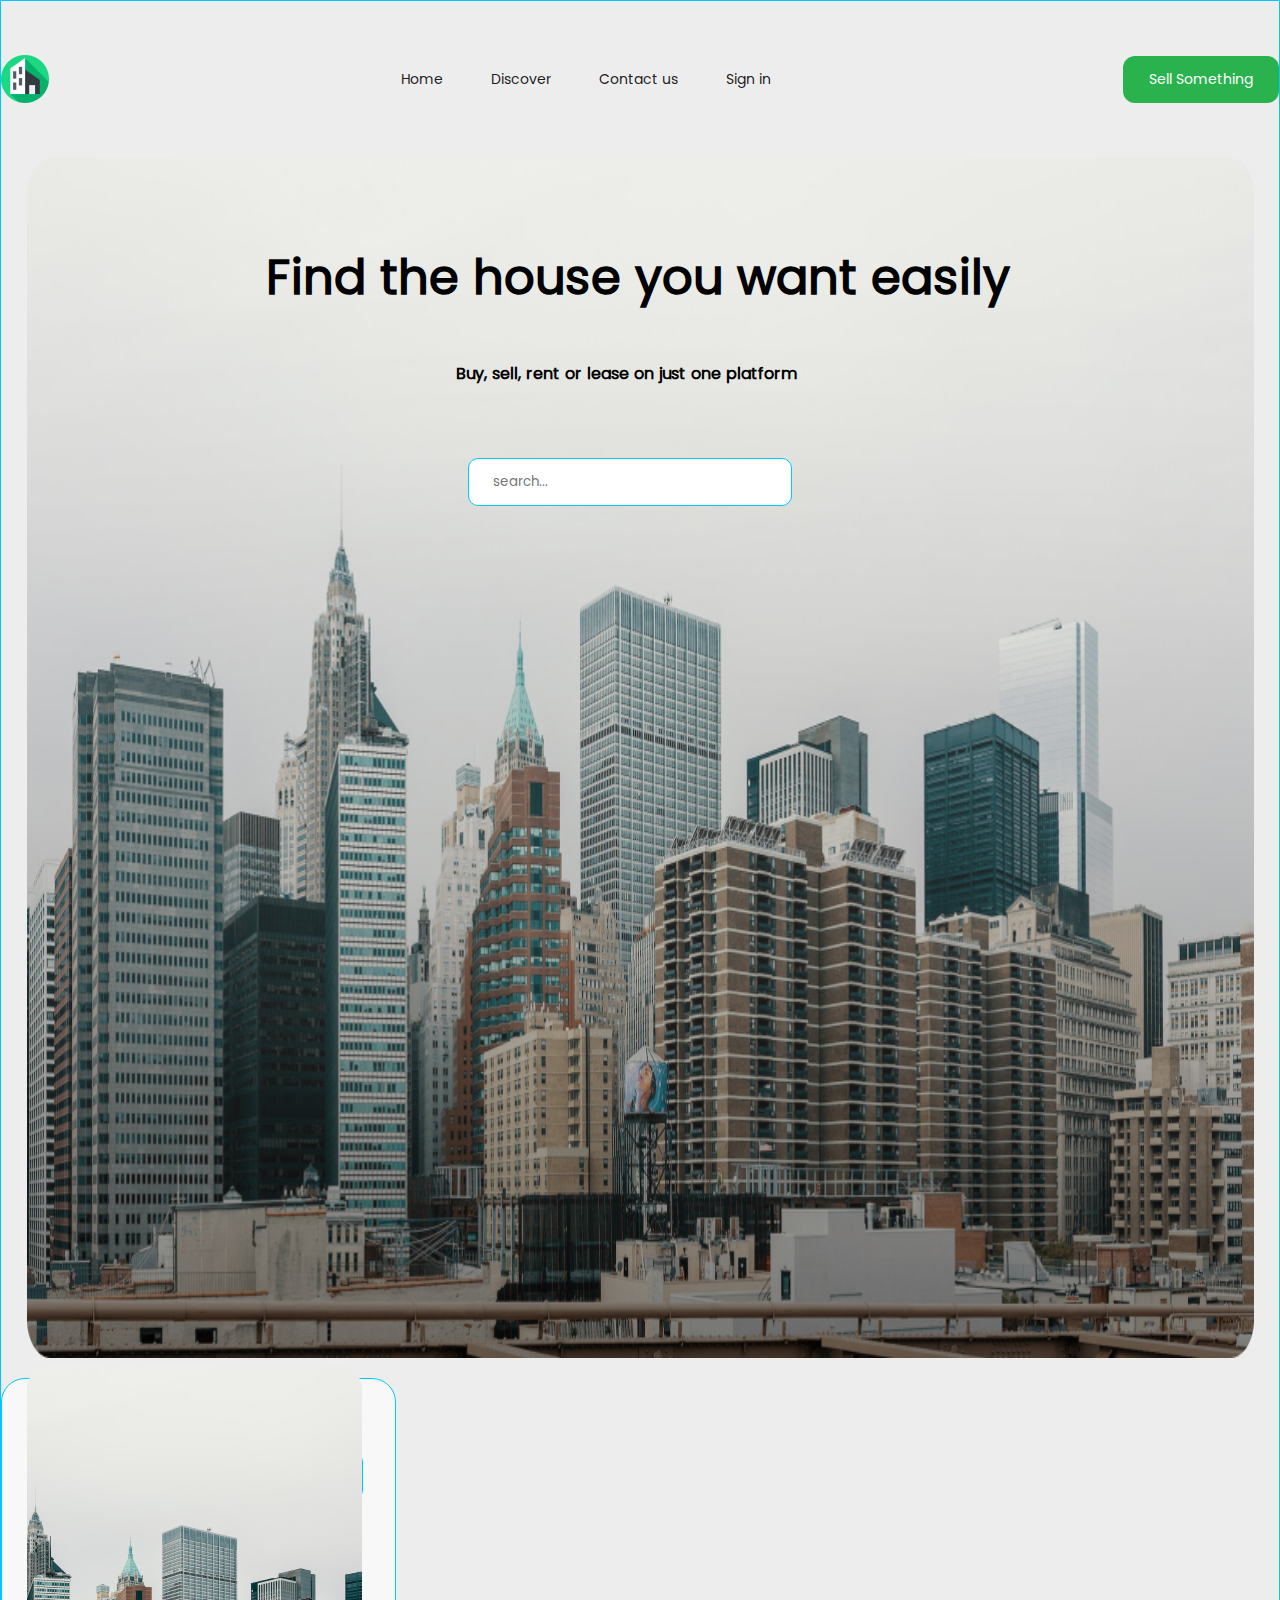
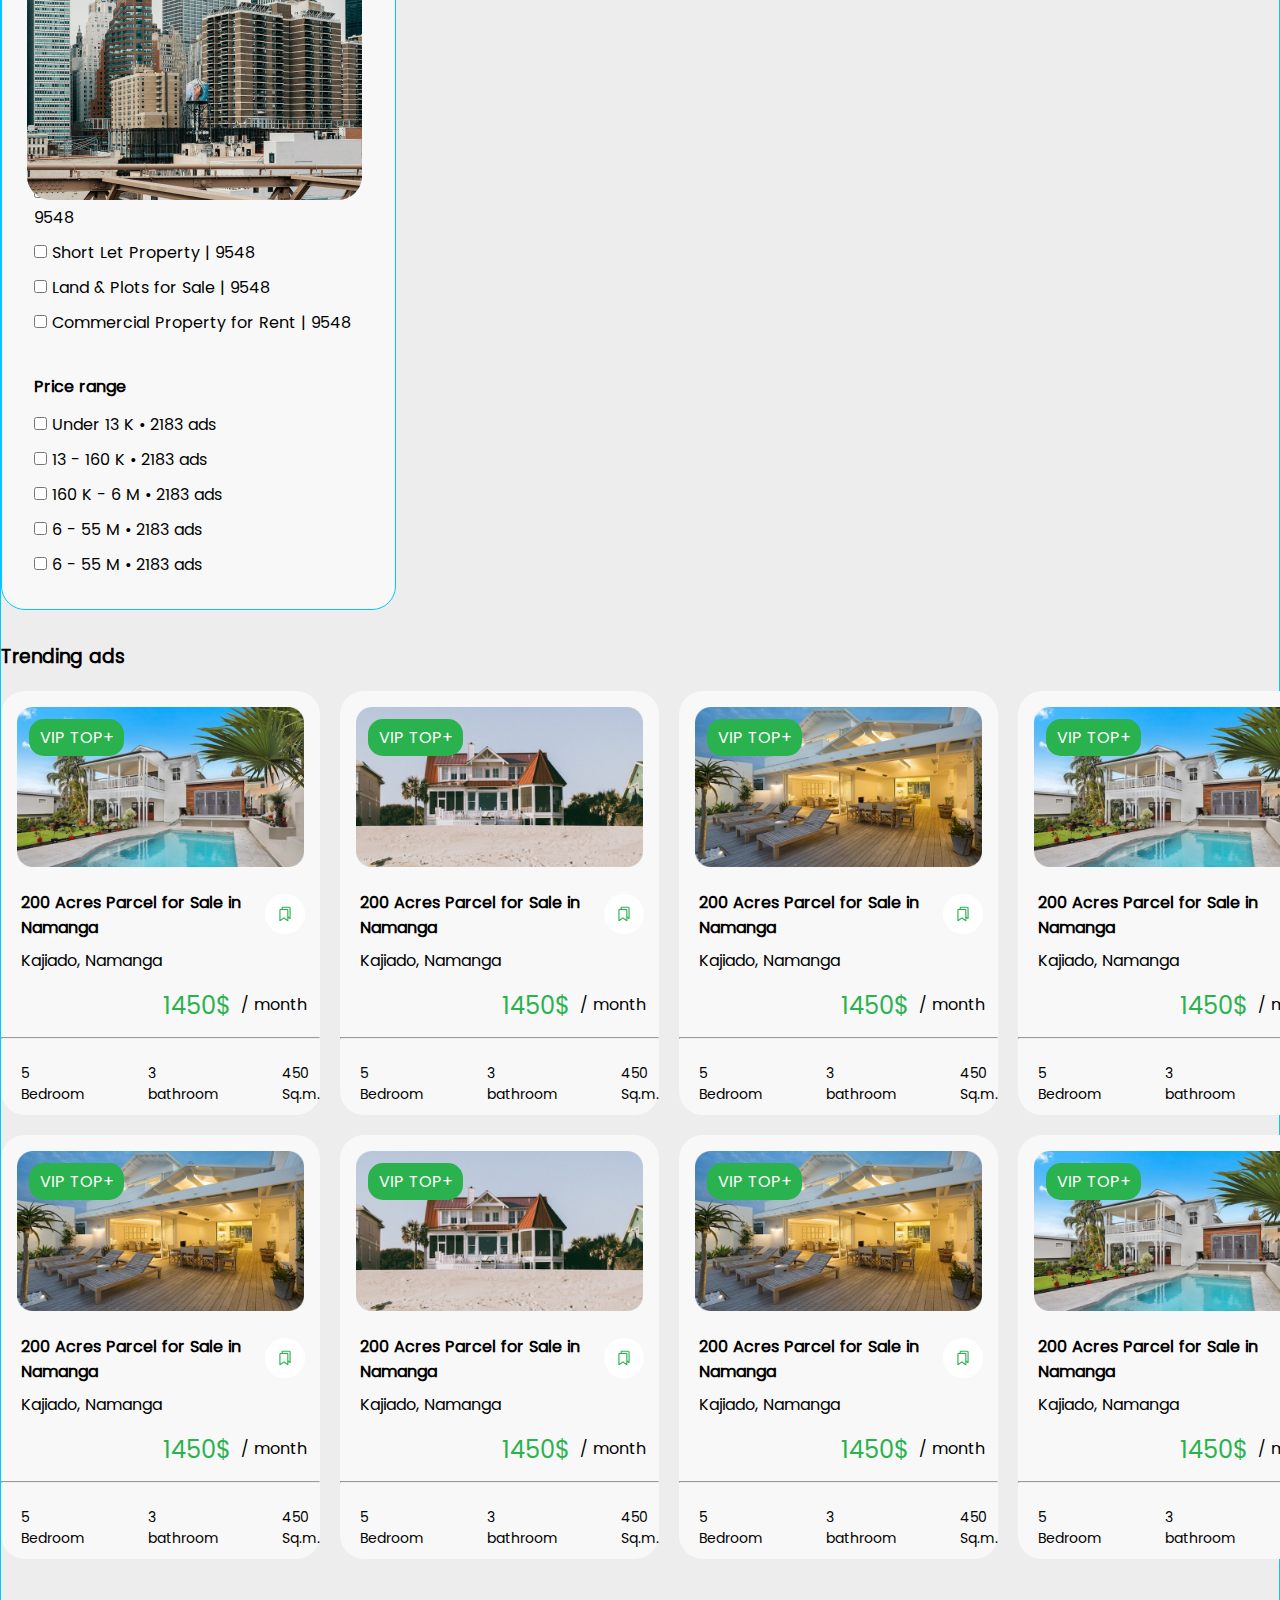
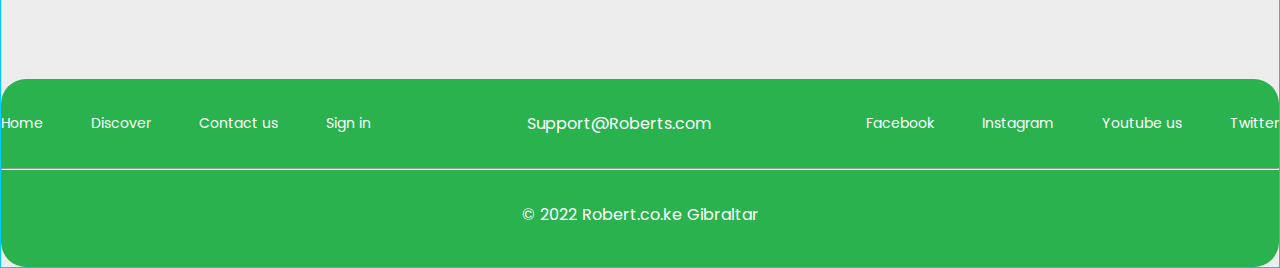
==== commit 574ed894: "add navigation and created new html file" ====
--- a/index.html
+++ b/index.html
@@ -17,7 +17,7 @@
 			<header class="head">
 				<div class="carlson">
 					<img src="assets/images/apartment (1) 1.png" alt="hs logo">
-					<nav>
+					<nav class="topnav">
 						<ul class="navbar-ul">
 							<li>Home</li>
 							<li>Discover</li>
@@ -26,6 +26,7 @@
 						</ul>
 					</nav>
 					<button type="submit">Sell Something</button>
+					<img class="lupa" src="assets/images/search-normal.png">
 				</div>				
 			</header>
 		</div>
@@ -117,6 +118,7 @@
 			</div>
 			<div class="eastern">
 				<img class="citizen" src="assets/images/Rectangle 400.png" alt="city">
+				<img class="mincitin" src="assets/images/Rectangle 4001.png" alt="mincity">
 				<h1>Find the house you want easily</h1>
 				<h4>Buy, sell, rent or lease on just one platform</h4>
 				<div class="searcher">
@@ -322,7 +324,7 @@
 							</ul>
 						</nav>
 					</div>
-					<div>
+					<div class="supp">
 						<a class="mail" href="mailto:someone@yoursite.com">Support@Roberts.com</a>
 					</div>
 					<div>
@@ -343,6 +345,43 @@
 			</div>
 		</footer>
 
+		<div class="suburb">
+			<div class=submarine>
+				<nav class="nelson">
+					<div>
+						<img src="assets/images/home-2.png">
+						<ul>
+							<li>Home</li>
+						</ul>
+					</div>
+					<div>
+						<img src="assets/images/3dcube.png">
+						<ul>
+							<li>Discover</li>
+						</ul>
+					</div>
+					<div class ="seller">
+						<img src="assets/images/Frame1.png">
+						<ul>
+							<li>Sell</li>
+						</ul>
+					</div>
+					<div>
+						<img src="assets/images/message-text.png">
+						<ul>
+							<li>Message</li>
+						</ul>
+					</div>
+					<div>
+						<img src="assets/images/user.png">
+						<ul>
+							<li>Profile</li>
+						</ul>
+					</div>
+				</nav>
+			</div>			
+		</div>
+
 		
 	</div>
 </body>
--- a/assets/css/style.css
+++ b/assets/css/style.css
@@ -62,10 +62,13 @@
     border-radius: 12px;
     border: none;
 }
-
+.lupa {
+    display: none;
+}
 
 .sector {
     display: flex;
+    flex-wrap: wrap-reverse;
     max-width: 1642px;
     width: 100%;
     margin: auto;
@@ -120,10 +123,16 @@
 .citizen {
     height: 100%;
 }
+.mincitizen {
+    height: 100%;
+    display: none;
+}
 .eastern h1 {
     position: absolute;
-    top: 60px;
-    left: 260px;
+    top: 10%;
+    left: 50%;
+    right: -11%;
+    transform: translate(-50%, -50%);
     font-size: 48px;
     letter-spacing: 0px;
     line-height: 72px;
@@ -131,8 +140,8 @@
 }
 .eastern h4 {
     position: absolute;
-    top: 142px;
-    left: 445px;
+    top: 17%;
+    left: 35%;
     font-size: 16px;
     letter-spacing: 0px;
     line-height: 24px;
@@ -140,9 +149,9 @@
 }
 .searcher {
     position: absolute;
-    top: 206px;
-    left: 475px;
-    width: 285px;
+    top: 25%;
+    left: 36%;
+    width: 324px;
 }
 .form-search input {
     width: 100%;
@@ -245,9 +254,6 @@
 
 
 
-
-
-
 .foot {
     max-width: 1920px;
     width: 100%;
@@ -296,4 +302,228 @@
 }
 .mail {
     color: #FFFFFF;
+}
+
+
+
+.suburb {
+    max-width: 1920px;
+    margin: auto;
+    width: 100%;
+    background-color: #42f2f5;
+    margin-top: 72px;
+    display: none;
+}
+
+
+
+
+
+
+
+@media (max-width: 768px) {
+    header nav {
+        display: none;
+    }
+
+
+    .container {
+        flex-wrap: wrap;
+        margin: auto;
+        max-width: 375px;
+        width: 100%;
+        margin: 0 auto;
+        padding: 0;
+        border: 1px solid #00C9FF
+    }
+
+    .carlson {
+        display: flex;
+        justify-content: space-between;
+        align-items: center;
+        padding-left: 20px;
+        padding-right: 20px;
+    }
+
+    button {
+        display: none;
+    }
+
+    .lupa {
+        display: block;
+        background-color: #FFFFFF;
+        border-radius: 50%;
+        padding: 13px 13px;
+    }
+
+    .sector {
+        display: flex;
+        flex-wrap: wrap-reverse;
+        max-width: 375px;
+        width: 100%;
+        margin: auto;
+        gap: 20px;
+    }
+
+    .eastern {
+        max-width: 335px;
+        width: 100%;
+        margin: auto;
+        position: relative;
+        margin-top: 0px;
+        margin-bottom: 0px;
+    }
+
+    .citizen {
+        display: none;
+    }
+
+    .mincitizen {
+        height: 100%;
+    }
+
+    .eastern h1 {
+        position: absolute;
+        top: 12%;
+        left: 50%;
+        right: -20%;
+        transform: translate(-50%, -50%);
+        font-size: 24px;
+        letter-spacing: 0px;
+        line-height: 36px;
+        font-weight: semibold;
+    }
+
+    .eastern h4 {
+        position: absolute;
+        top: 25%;
+        left: 7%;
+        font-size: 14px;
+        letter-spacing: 0px;
+        line-height: 21px;
+        font-weight: regular;
+    }
+
+    .searcher {
+        display: none;
+    }
+
+    .western {
+        max-width: 375px;
+        width: 100%;
+        background-color: #F8F8F8;
+        border: 1px solid #00C9FF;
+        border-radius: 24px;
+        padding: 24px 20px;
+    }
+
+    .parent {
+        display: grid;
+        grid-template-columns: 1fr;
+        grid-auto-rows: minmax(424px, auto);
+        grid-template-rows: 424px;
+        gap: 20px;
+    }
+
+    .lacon {
+        max-width: 335px;
+        padding-left: 20px;
+        margin-top: 24px;
+        margin-bottom: 26px;
+    }
+
+    .describe {
+        display: flex;
+        gap: 50px;
+        color: #000000;
+        justify-content: space-between;
+        align-items: center;
+        font-size: 12px;
+        letter-spacing: 0px;
+        line-height: 18px;
+    }
+
+    .supp {
+        display: none;
+    }
+
+    .foot-top {
+        max-width: 375px;
+        width: 100%;
+        margin: auto;
+        padding-left: 20px;
+        padding-right: 20px;
+    }
+
+    .south {
+        display: flex;
+        justify-content: space-between;
+        align-items: center;
+        max-width: 375px;
+        width: 100%;
+        margin-top: 40px;
+        margin-bottom: 40px;
+    }
+
+    .navbar-end {
+        display: flex;
+        flex-direction: column;
+        gap: 16px;
+        color: #FFFFFF;
+        align-items: center;
+        font-size: 16px;
+        letter-spacing: 0px;
+        line-height: 24px;
+    }
+
+
+
+    .suburb {
+        display: block;
+        max-width: 375px;
+        margin: auto;
+        width: 100%;
+        background-color: #FFFFFF;
+        margin-top: 72px;
+    }
+
+    .submarine {
+        max-width: 375px;
+        width: 100%;
+        margin: auto;
+        display: flex;
+        align-items: center;
+        justify-content: center;
+        background-color: #F2F2F2;
+    }
+
+    .nelson {
+        max-width: 375px;
+        width: 100%;
+        display: flex;
+        gap: 15px;
+        align-items: center;
+        justify-content: space-between;
+        padding-right: 20px;
+        padding-left: 20px;
+        background-color: #f5428d;
+        border-radius: 24px 24px 0 0;
+        background-color: #FFFFFF;
+    }
+
+    .nelson div {
+        display: flex;
+        flex-direction: column;
+        align-items: center;
+        justify-content: center;
+    }
+
+    .seller img {
+        background-color: #29B24E;
+        padding: 17px;
+        border-radius: 12px;
+        margin-bottom: 5px;
+    }
+
+
 }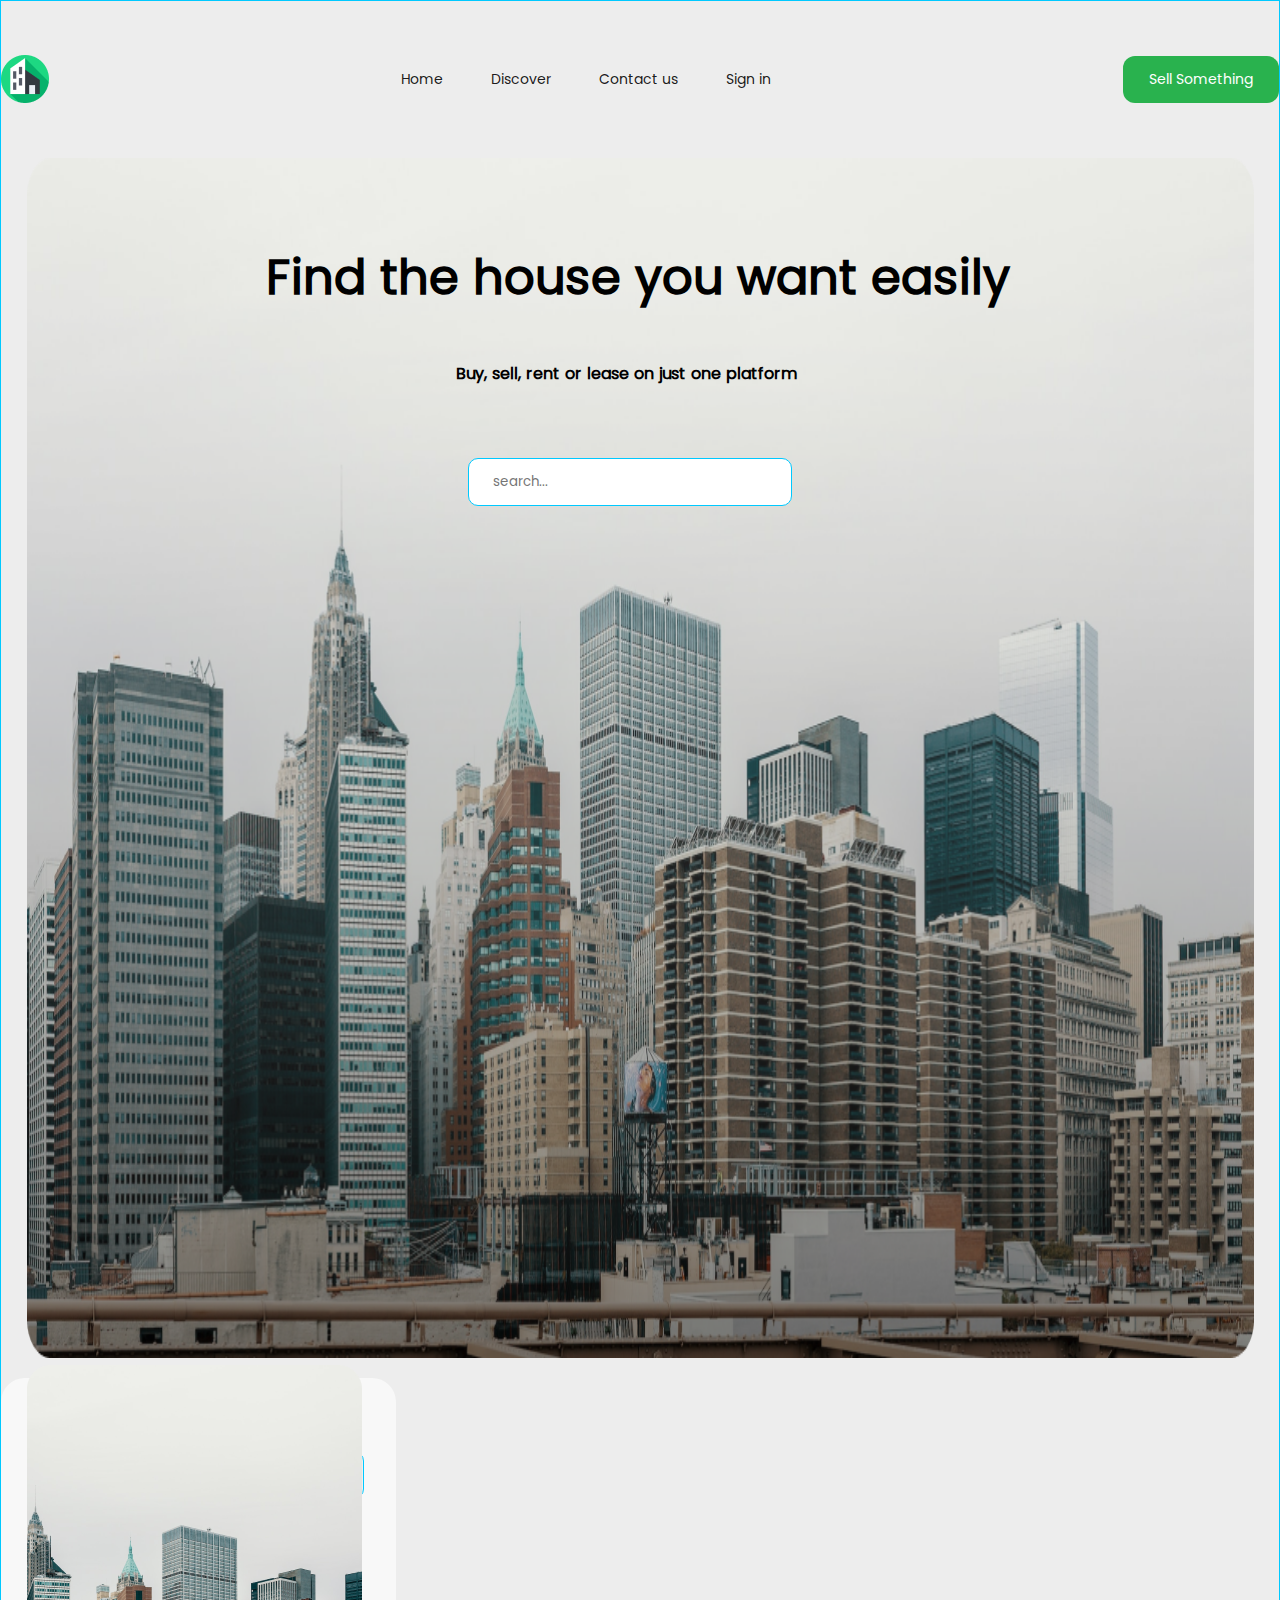
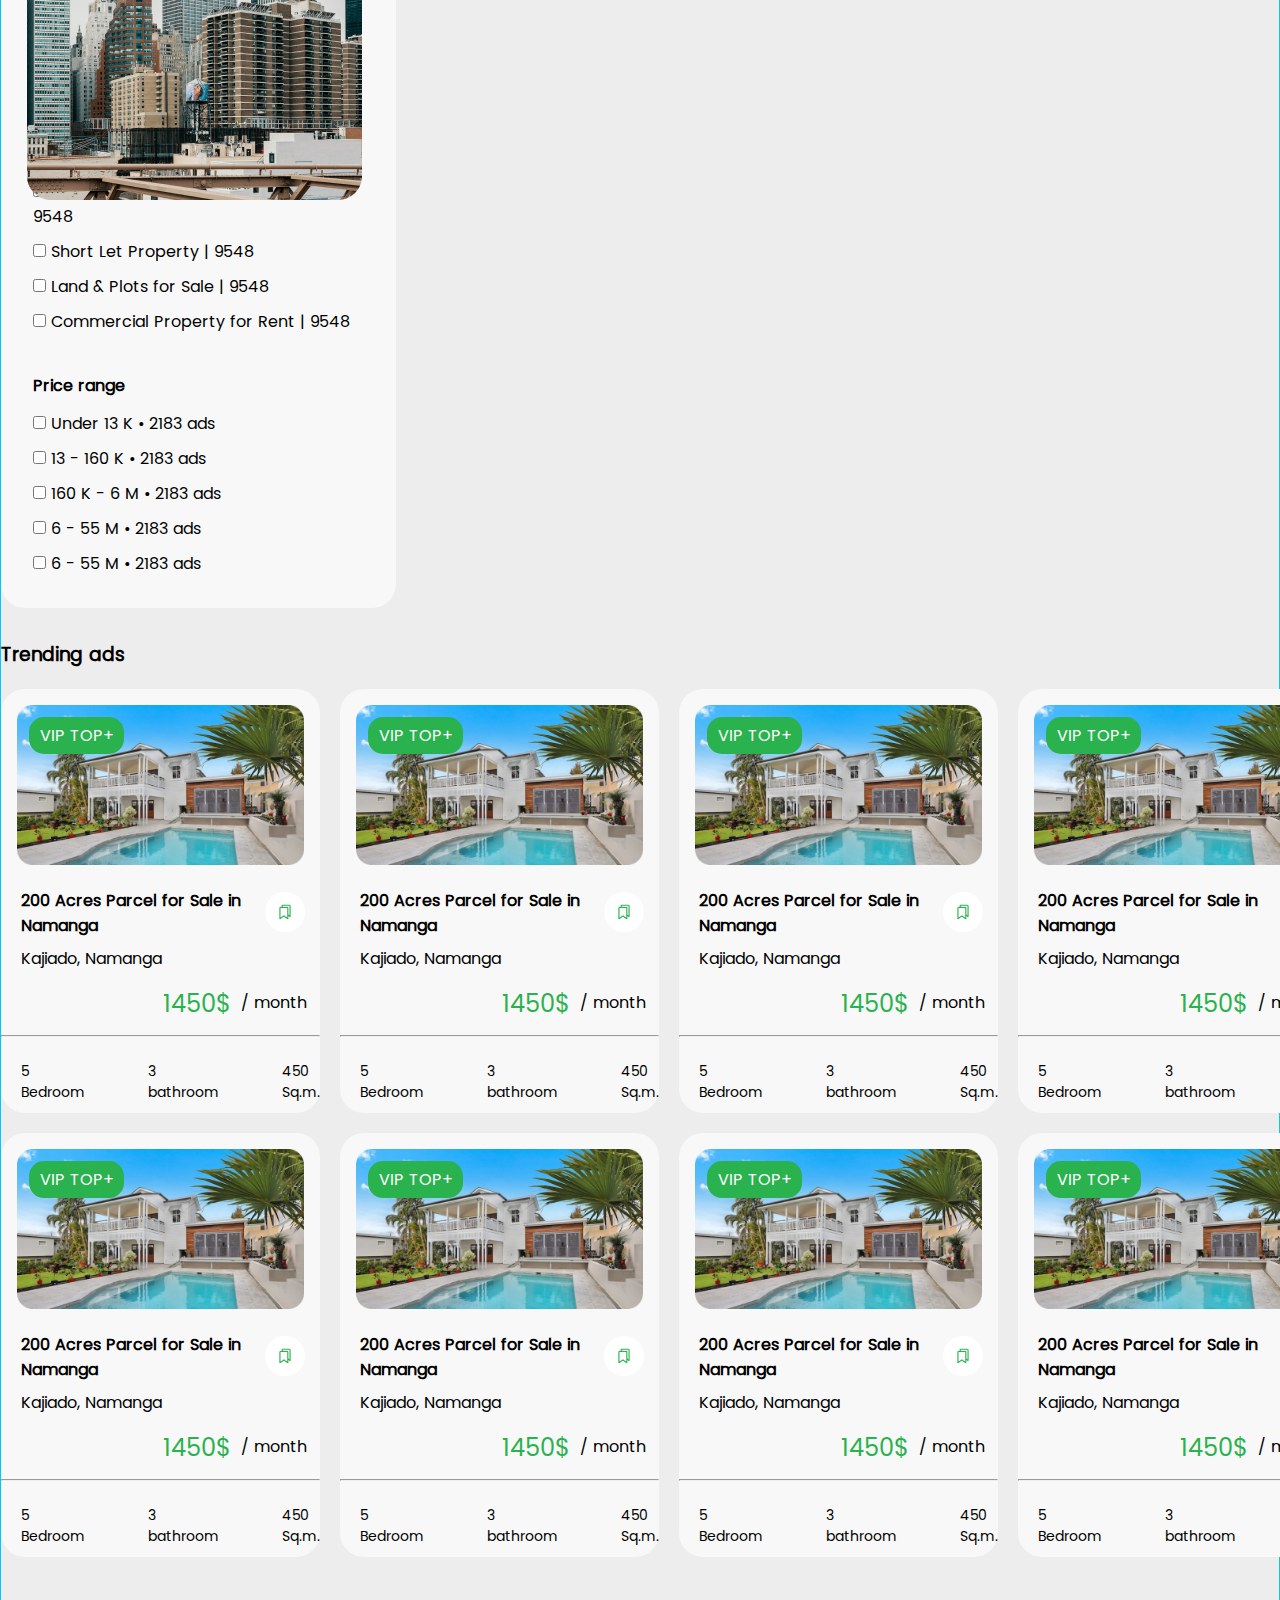
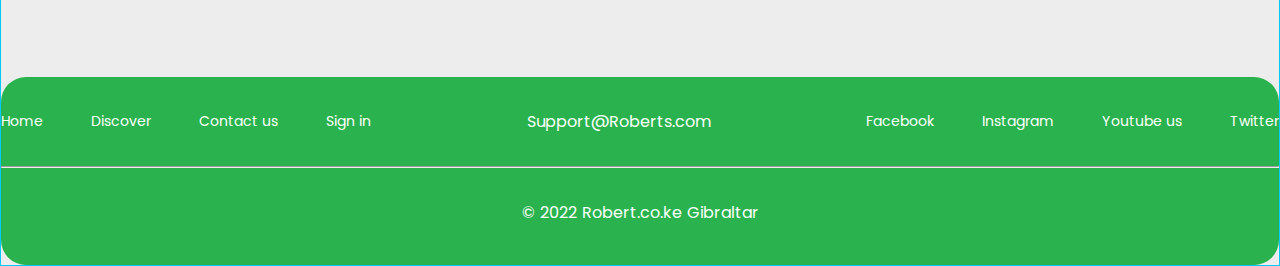
==== commit 012e0c6b: "add tablets' footer css styles" ====
--- a/index.html
+++ b/index.html
@@ -138,154 +138,170 @@
 				</div>
 				<div class="parent">
 					<article class="stend">
-						<img class="tora" src="assets/images/Rectangle 541.png" alt="pool">
-						<h4 class="ctnamanga">200 Acres Parcel for Sale in Namanga</h4>
-						<p class="ctKajiado">Kajiado, Namanga</p>
-						<div class="tester">
-							<p class="price">1450$</p>
-							<p>/ month</p>
-						</div>
-						<p class="vip">VIP TOP+</p>
-						<hr>
-						<div class="lacon">
-							<ul class="describe">
-								<li>5 Bedroom</li>
-								<li>3 bathroom</li>
-								<li>450 Sq.m.</li>
-							</ul>
-						</div>
-						<div class="runner">
-							<img class="iframe" src="assets/images/Frame.png">
-						</div>
-					</article>
-					<article class="stend">
-						<img class="tora" src="assets/images/Rectangle 425.png" alt="house">
-						<h4 class="ctnamanga">200 Acres Parcel for Sale in Namanga</h4>
-						<p class="ctKajiado">Kajiado, Namanga</p>
-						<div class="tester">
-							<p class="price">1450$</p>
-							<p>/ month</p>
-						</div>
-						<p class="vip">VIP TOP+</p>
-						<hr>
-						<div class="lacon">
-							<ul class="describe">
-								<li>5 Bedroom</li>
-								<li>3 bathroom</li>
-								<li>450 Sq.m.</li>
-							</ul>
-						</div>
-						<div class="runner">
-							<img class="iframe" src="assets/images/Frame.png">
-						</div>
-					</article>
-					<article class="stend">
-						<img class="tora" src="assets/images/Rectangle 431.png" alt="terrace">
-						<h4 class="ctnamanga">200 Acres Parcel for Sale in Namanga</h4>
-						<p class="ctKajiado">Kajiado, Namanga</p>
-						<div class="tester">
-							<p class="price">1450$</p>
-							<p>/ month</p>
-						</div>
-						<p class="vip">VIP TOP+</p>
-						<hr>
-						<div class="lacon">
-							<ul class="describe">
-								<li>5 Bedroom</li>
-								<li>3 bathroom</li>
-								<li>450 Sq.m.</li>
-							</ul>
-						</div>
-						<div class="runner">
-							<img class="iframe" src="assets/images/Frame.png">
-						</div>
-					</article>
-					<article class="stend">
-						<img class="tora" src="assets/images/Rectangle 541.png" alt="pool">
-						<h4 class="ctnamanga">200 Acres Parcel for Sale in Namanga</h4>
-						<p class="ctKajiado">Kajiado, Namanga</p>
-						<div class="tester">
-							<p class="price">1450$</p>
-							<p>/ month</p>
-						</div>
-						<p class="vip">VIP TOP+</p>
-						<hr>
-						<div class="lacon">
-							<ul class="describe">
-								<li>5 Bedroom</li>
-								<li>3 bathroom</li>
-								<li>450 Sq.m.</li>
-							</ul>
-						</div>
-						<div class="runner">
-							<img class="iframe" src="assets/images/Frame.png">
-						</div>
-					</article>
-					<article class="stend">
-						<img class="tora" src="assets/images/Rectangle 431.png" alt="terrace">
-						<h4 class="ctnamanga">200 Acres Parcel for Sale in Namanga</h4>
-						<p class="ctKajiado">Kajiado, Namanga</p>
-						<div class="tester">
-							<p class="price">1450$</p>
-							<p>/ month</p>
-						</div>
-						<p class="vip">VIP TOP+</p>
-						<hr>
-						<div class="lacon">
-							<ul class="describe">
-								<li>5 Bedroom</li>
-								<li>3 bathroom</li>
-								<li>450 Sq.m.</li>
-							</ul>
-						</div>
-						<div class="runner">
-							<img class="iframe" src="assets/images/Frame.png">
-						</div>
-					</article>
-					<article class="stend">
-						<img class="tora" src="assets/images/Rectangle 425.png" alt="house">
-						<h4 class="ctnamanga">200 Acres Parcel for Sale in Namanga</h4>
-						<p class="ctKajiado">Kajiado, Namanga</p>
-						<div class="tester">
-							<p class="price">1450$</p>
-							<p>/ month</p>
-						</div>
-						<p class="vip">VIP TOP+</p>
-						<hr>
-						<div class="lacon">
-							<ul class="describe">
-								<li>5 Bedroom</li>
-								<li>3 bathroom</li>
-								<li>450 Sq.m.</li>
-							</ul>
-						</div>
-						<div class="runner">
-							<img class="iframe" src="assets/images/Frame.png">
-						</div>
-					</article>
-					<article class="stend">
-						<img class="tora" src="assets/images/Rectangle 431.png" alt="terrace">
-						<h4 class="ctnamanga">200 Acres Parcel for Sale in Namanga</h4>
-						<p class="ctKajiado">Kajiado, Namanga</p>
-						<div class="tester">
-							<p class="price">1450$</p>
-							<p>/ month</p>
-						</div>
-						<p class="vip">VIP TOP+</p>
-						<hr>
-						<div class="lacon">
-							<ul class="describe">
-								<li>5 Bedroom</li>
-								<li>3 bathroom</li>
-								<li>450 Sq.m.</li>
-							</ul>
-						</div>
-						<div class="runner">
-							<img class="iframe" src="assets/images/Frame.png">
-						</div>
-					</article>
-					<article class="stend">
-						<img class="tora" src="assets/images/Rectangle 541.png" alt="pool">
+						<a href="about.html">
+							<img class="tora" src="assets/images/Rectangle 541.png" alt="pool">
+						</a>
+						<h4 class="ctnamanga">200 Acres Parcel for Sale in Namanga</h4>
+						<p class="ctKajiado">Kajiado, Namanga</p>
+						<div class="tester">
+							<p class="price">1450$</p>
+							<p>/ month</p>
+						</div>
+						<p class="vip">VIP TOP+</p>
+						<hr>
+						<div class="lacon">
+							<ul class="describe">
+								<li>5 Bedroom</li>
+								<li>3 bathroom</li>
+								<li>450 Sq.m.</li>
+							</ul>
+						</div>
+						<div class="runner">
+							<img class="iframe" src="assets/images/Frame.png">
+						</div>
+					</article>
+					<article class="stend">
+						<a href="about.html">
+							<img class="tora" src="assets/images/Rectangle 541.png" alt="pool">
+						</a>
+						<h4 class="ctnamanga">200 Acres Parcel for Sale in Namanga</h4>
+						<p class="ctKajiado">Kajiado, Namanga</p>
+						<div class="tester">
+							<p class="price">1450$</p>
+							<p>/ month</p>
+						</div>
+						<p class="vip">VIP TOP+</p>
+						<hr>
+						<div class="lacon">
+							<ul class="describe">
+								<li>5 Bedroom</li>
+								<li>3 bathroom</li>
+								<li>450 Sq.m.</li>
+							</ul>
+						</div>
+						<div class="runner">
+							<img class="iframe" src="assets/images/Frame.png">
+						</div>
+					</article>
+					<article class="stend">
+						<a href="about.html">
+							<img class="tora" src="assets/images/Rectangle 541.png" alt="pool">
+						</a>
+						<h4 class="ctnamanga">200 Acres Parcel for Sale in Namanga</h4>
+						<p class="ctKajiado">Kajiado, Namanga</p>
+						<div class="tester">
+							<p class="price">1450$</p>
+							<p>/ month</p>
+						</div>
+						<p class="vip">VIP TOP+</p>
+						<hr>
+						<div class="lacon">
+							<ul class="describe">
+								<li>5 Bedroom</li>
+								<li>3 bathroom</li>
+								<li>450 Sq.m.</li>
+							</ul>
+						</div>
+						<div class="runner">
+							<img class="iframe" src="assets/images/Frame.png">
+						</div>
+					</article>
+					<article class="stend">
+						<a href="about.html">
+							<img class="tora" src="assets/images/Rectangle 541.png" alt="pool">
+						</a>
+						<h4 class="ctnamanga">200 Acres Parcel for Sale in Namanga</h4>
+						<p class="ctKajiado">Kajiado, Namanga</p>
+						<div class="tester">
+							<p class="price">1450$</p>
+							<p>/ month</p>
+						</div>
+						<p class="vip">VIP TOP+</p>
+						<hr>
+						<div class="lacon">
+							<ul class="describe">
+								<li>5 Bedroom</li>
+								<li>3 bathroom</li>
+								<li>450 Sq.m.</li>
+							</ul>
+						</div>
+						<div class="runner">
+							<img class="iframe" src="assets/images/Frame.png">
+						</div>
+					</article>
+					<article class="stend">
+						<a href="about.html">
+							<img class="tora" src="assets/images/Rectangle 541.png" alt="pool">
+						</a>
+						<h4 class="ctnamanga">200 Acres Parcel for Sale in Namanga</h4>
+						<p class="ctKajiado">Kajiado, Namanga</p>
+						<div class="tester">
+							<p class="price">1450$</p>
+							<p>/ month</p>
+						</div>
+						<p class="vip">VIP TOP+</p>
+						<hr>
+						<div class="lacon">
+							<ul class="describe">
+								<li>5 Bedroom</li>
+								<li>3 bathroom</li>
+								<li>450 Sq.m.</li>
+							</ul>
+						</div>
+						<div class="runner">
+							<img class="iframe" src="assets/images/Frame.png">
+						</div>
+					</article>
+					<article class="stend">
+						<a href="about.html">
+							<img class="tora" src="assets/images/Rectangle 541.png" alt="pool">
+						</a>
+						<h4 class="ctnamanga">200 Acres Parcel for Sale in Namanga</h4>
+						<p class="ctKajiado">Kajiado, Namanga</p>
+						<div class="tester">
+							<p class="price">1450$</p>
+							<p>/ month</p>
+						</div>
+						<p class="vip">VIP TOP+</p>
+						<hr>
+						<div class="lacon">
+							<ul class="describe">
+								<li>5 Bedroom</li>
+								<li>3 bathroom</li>
+								<li>450 Sq.m.</li>
+							</ul>
+						</div>
+						<div class="runner">
+							<img class="iframe" src="assets/images/Frame.png">
+						</div>
+					</article>
+					<article class="stend">
+						<a href="about.html">
+							<img class="tora" src="assets/images/Rectangle 541.png" alt="pool">
+						</a>
+						<h4 class="ctnamanga">200 Acres Parcel for Sale in Namanga</h4>
+						<p class="ctKajiado">Kajiado, Namanga</p>
+						<div class="tester">
+							<p class="price">1450$</p>
+							<p>/ month</p>
+						</div>
+						<p class="vip">VIP TOP+</p>
+						<hr>
+						<div class="lacon">
+							<ul class="describe">
+								<li>5 Bedroom</li>
+								<li>3 bathroom</li>
+								<li>450 Sq.m.</li>
+							</ul>
+						</div>
+						<div class="runner">
+							<img class="iframe" src="assets/images/Frame.png">
+						</div>
+					</article>
+					<article class="stend">
+						<a href="about.html">
+							<img class="tora" src="assets/images/Rectangle 541.png" alt="pool">
+						</a>
 						<h4 class="ctnamanga">200 Acres Parcel for Sale in Namanga</h4>
 						<p class="ctKajiado">Kajiado, Namanga</p>
 						<div class="tester">
--- a/assets/css/style.css
+++ b/assets/css/style.css
@@ -82,7 +82,7 @@
     max-width: 395px;
     width: 100%;
     background-color: #F8F8F8;
-    border: 1px solid #00C9FF;
+    border: none;
     border-radius: 24px;
     padding: 32px 32px;
 }
@@ -305,8 +305,324 @@
 }
 
 
-
 .suburb {
+    max-width: 1920px;
+    margin: auto;
+    width: 100%;
+    background-color: #42f2f5;
+    margin-top: 72px;
+    display: none;
+}
+
+
+
+.about-container {
+    display: flex;
+    flex-wrap: wrap;
+    margin: auto;
+    max-width: 1920px;
+    width: 100%;
+    border: 1px solid #00C9FF ;
+    background-color: #C2C2C24D;
+}
+
+.about-north {
+    max-width: 1640px;
+    width: 100%;
+    margin: auto;
+    margin-top: 54px;
+    margin-bottom: 55px;
+}
+
+.about-carlson {
+    display: flex;
+    justify-content: space-between;
+    align-items: center;
+}
+.about-navbar-ul {
+    display: flex;
+    gap: 48px;
+    color: #000000E5;
+    align-items: center;
+    font-size: 14px;
+    letter-spacing: 0px;
+    line-height: 21px;
+    font-weight: regular;
+}
+.watcher {
+    display: flex;
+    justify-content: space-between;
+    align-items: center;
+    gap: 8px;
+}
+.about-sector {
+    display: flex;
+    flex-wrap: wrap-reverse;
+    max-width: 1640px;
+    width: 100%;
+    margin: auto;
+    gap: 44px;
+}
+.about-western {
+    max-width: 810px;
+    width: 100%;
+}
+.about-eastern {
+    max-width: 786px;
+    width: 100%;
+    margin: auto;
+}
+.westeros {
+    max-width: 746px;
+    width: 100%;
+    margin: auto;
+}
+.stark {
+    display: flex;
+    justify-content: space-between;
+    align-items: center;
+}
+.targars {
+    max-width: 618px;
+    width: 100%;
+    margin-top: 29px;
+    margin-bottom: 40px;
+}
+.targars h2 {
+    font-size: 22px;
+    letter-spacing: 0px;
+    line-height: 33px;
+    margin-bottom: 12px;
+}
+.targars h6 {
+    font-size: 14px;
+    letter-spacing: 0px;
+    line-height: 21px;
+    margin-bottom: 32px;
+}
+.targars p {
+    font-size: 14px;
+    letter-spacing: 0px;
+    line-height: 23px;
+}
+.br-ul {
+    display: flex;
+    justify-content: flex-start;
+    gap: 24px;
+    padding-top: 16px;
+    padding-bottom: 16px;
+    margin-bottom: 24px;
+    font-size: 14px;
+    letter-spacing: 0px;
+    line-height: 23px;
+}
+.lanict {
+    max-width: 746px;
+    width: 100%;
+    margin: auto;
+    display: flex;
+    justify-content: space-between;
+    align-items: flex-start;
+    margin-bottom: 24px;
+}
+.memphs {
+    display: flex;
+    justify-content: space-between;
+    align-items: center;
+}
+
+.money-cash {
+    padding-right: 13px;
+    display: flex;
+    justify-content: flex-end;
+    align-items: center;
+    padding-right: 13px;
+}
+.expansive {
+    margin-top: 15px;
+    margin-bottom: 13px;
+    margin-right: 10px;
+    font-size: 36px;
+    letter-spacing: 0px;
+    line-height: 54px;
+    color: #29B24E;
+}
+.vpn {
+    background-color: #29B24E;
+    border-radius: 15px;
+    color: #FFFFFF;
+    padding: 6px 11px;
+    top: 28px;
+    left: 28px;
+    font-size: 12px;
+    letter-spacing: 0px;
+    line-height: 18px;
+}
+.cartage {
+    color: #29B24E;
+    font-size: 14px;
+    letter-spacing: 0px;
+    line-height: 21px;
+    padding-top:13px;
+    padding-bottom: 13px;
+    padding-left: 26px;
+    padding-right: 26px;
+    border-radius: 12px;
+    border: 1px solid #29B24E;
+}
+.caller {
+    background-color: #29B24E;
+    color: #FFFFFF;
+    font-size: 14px;
+    letter-spacing: 0px;
+    line-height: 21px;
+    padding-top:13px;
+    padding-bottom: 13px;
+    padding-left: 26px;
+    padding-right: 26px;
+    border-radius: 12px;
+}
+.about-sectorium {
+    max-width: 1642px;
+    width: 100%;
+    margin: auto;
+}
+.about-trendiol {
+    margin-top: 32px;
+    margin-bottom: 20px;
+}
+.about-stend {
+/*    border: 1px solid #00C9FF ;*/
+    background-color: #F8F8F8;
+    border-radius: 24px;
+    position: relative;
+    max-width: 395px;
+}
+.about-parent {
+    display: grid;
+    grid-template-columns: 1fr 1fr 1fr 1fr;
+    grid-auto-rows: minmax(303px, auto);
+    grid-template-rows: 424px;
+    gap: 20px;
+}
+.about-tester {
+    padding-right: 13px;
+    display: flex;
+    justify-content: flex-end;
+    align-items: center;
+    padding-right: 13px;
+}
+
+.about-tora {
+    margin: auto;
+    padding: 16px 16px;
+}
+.about-ctnamanga {
+    margin-left: 20px;
+}
+.about-ctKajiado {
+    margin-left: 20px;
+    margin-top: 8px;
+}
+.about-price {
+    margin-top: 15px;
+    margin-bottom: 13px;
+    margin-right: 10px;
+    font-size: 24px;
+    letter-spacing: 0px;
+    line-height: 36px;
+    color: #29B24E;
+
+}
+.about-lacon {
+    max-width: 375px;
+    padding-left: 20px;
+    margin-top: 24px;
+    margin-bottom: 24px;
+}
+.about-runner {
+    display: flex;
+    align-items: center;
+    justify-content: flex-end;
+    margin-right: 15px;
+    margin-top: -235px;
+}
+.about-iframe {
+    background-color: #FFFFFF;
+    border-radius: 50%;
+    padding: 11px 11px;
+}
+.about-describe {
+    display: flex;
+    gap: 63px;
+    color: #000000;
+    justify-content: space-between;
+    align-items: center;
+    font-size: 14px;
+    letter-spacing: 0px;
+    line-height: 21px;
+}
+.about-vip {
+    background-color: #29B24E;
+    border-radius: 15px;
+    position: absolute;
+    color: #FFFFFF;
+    padding: 6px 11px;
+    top: 28px;
+    left: 28px;
+}
+
+.about-foot {
+    max-width: 1920px;
+    width: 100%;
+    margin: auto;
+    background-color: #29B24E;
+    border-radius: 25px;
+    margin-top: 120px;
+}
+.about-foot-top {
+    max-width: 1642px;
+    width: 100%;
+    margin: auto;
+}
+.about-south {
+    display: flex;
+    justify-content: space-between;
+    align-items: center;
+    max-width: 1642px;
+    width: 100%;
+    margin-top: 32px;
+    margin-bottom: 32px;
+}
+.about-navbar-end {
+    display: flex;
+    gap: 48px;
+    color: #FFFFFF;
+    align-items: center;
+    font-size: 14px;
+    letter-spacing: 0px;
+    line-height: 21px;
+}
+.about-line {
+    align-items: center;
+    max-width: 1642px;
+    width: 100%;
+    color: #D0D0D0;
+}
+.about-foot-end {
+    display: flex;
+    justify-content: center;
+    align-items: center;
+    max-width: 1642px;
+    width: 100%;
+    margin-top: 32px;
+    margin-bottom: 40px;
+}
+.about-mail {
+    color: #FFFFFF;
+}
+
+.about-suburb {
     max-width: 1920px;
     margin: auto;
     width: 100%;
@@ -485,6 +801,9 @@
         width: 100%;
         background-color: #FFFFFF;
         margin-top: 72px;
+        position: fixed;
+        width: 100%;
+        bottom: 0;
     }
 
     .submarine {
@@ -526,4 +845,155 @@
     }
 
 
+
+
+    .about-container {
+        flex-wrap: wrap;
+        margin: auto;
+        max-width: 375px;
+        width: 100%;
+        margin: 0 auto;
+        padding: 0;
+        border: 1px solid #00C9FF
+    }
+    .about-carlson {
+        display: flex;
+        justify-content: space-between;
+        align-items: center;
+        padding-left: 20px;
+        padding-right: 20px;
+    }
+
+    button {
+        display: none;
+    }
+
+    .about-lupa {
+        display: block;
+        background-color: #FFFFFF;
+        border-radius: 50%;
+        padding: 13px 13px;
+    }
+
+    .about-western {
+        max-width: 375px;
+        width: 100%;
+        background-color: #F8F8F8;
+        border: 1px solid #00C9FF;
+        border-radius: 24px;
+        padding: 24px 20px;
+        padding-left: 10px;
+    }
+    .about-parent {
+        display: grid;
+        grid-template-columns: 1fr;
+        grid-auto-rows: minmax(424px, auto);
+        grid-template-rows: 424px;
+        gap: 20px;
+    }
+
+    .about-lacon {
+        max-width: 335px;
+        padding-left: 20px;
+        margin-top: 24px;
+        margin-bottom: 26px;
+    }
+
+    .about-describe {
+        display: flex;
+        gap: 50px;
+        color: #000000;
+        justify-content: space-between;
+        align-items: center;
+        font-size: 12px;
+        letter-spacing: 0px;
+        line-height: 18px;
+    }
+
+    .about-supp {
+        display: none;
+    }
+
+    .foot-top {
+        max-width: 375px;
+        width: 100%;
+        margin: auto;
+        padding-left: 20px;
+        padding-right: 20px;
+    }
+
+    .about-south {
+        display: flex;
+        justify-content: space-between;
+        align-items: center;
+        max-width: 375px;
+        width: 100%;
+        margin-top: 40px;
+        margin-bottom: 40px;
+    }
+
+    .about-navbar-end {
+        display: flex;
+        flex-direction: column;
+        gap: 16px;
+        color: #FFFFFF;
+        align-items: center;
+        font-size: 16px;
+        letter-spacing: 0px;
+        line-height: 24px;
+    }
+
+
+
+    .about-suburb {
+        display: block;
+        max-width: 375px;
+        margin: auto;
+        width: 100%;
+        background-color: #FFFFFF;
+        margin-top: 72px;
+        position: fixed;
+        width: 100%;
+        bottom: 0;
+    }
+
+    .about-submarine {
+        max-width: 375px;
+        width: 100%;
+        margin: auto;
+        display: flex;
+        align-items: center;
+        justify-content: center;
+        background-color: #F2F2F2;
+    }
+
+    .about-nelson {
+        max-width: 375px;
+        width: 100%;
+        display: flex;
+        gap: 15px;
+        align-items: center;
+        justify-content: space-between;
+        padding-right: 20px;
+        padding-left: 20px;
+        background-color: #f5428d;
+        border-radius: 24px 24px 0 0;
+        background-color: #FFFFFF;
+    }
+
+    .about-nelson div {
+        display: flex;
+        flex-direction: column;
+        align-items: center;
+        justify-content: center;
+    }
+
+    .about-seller img {
+        background-color: #29B24E;
+        padding: 17px;
+        border-radius: 12px;
+        margin-bottom: 5px;
+    }
+
+
 }